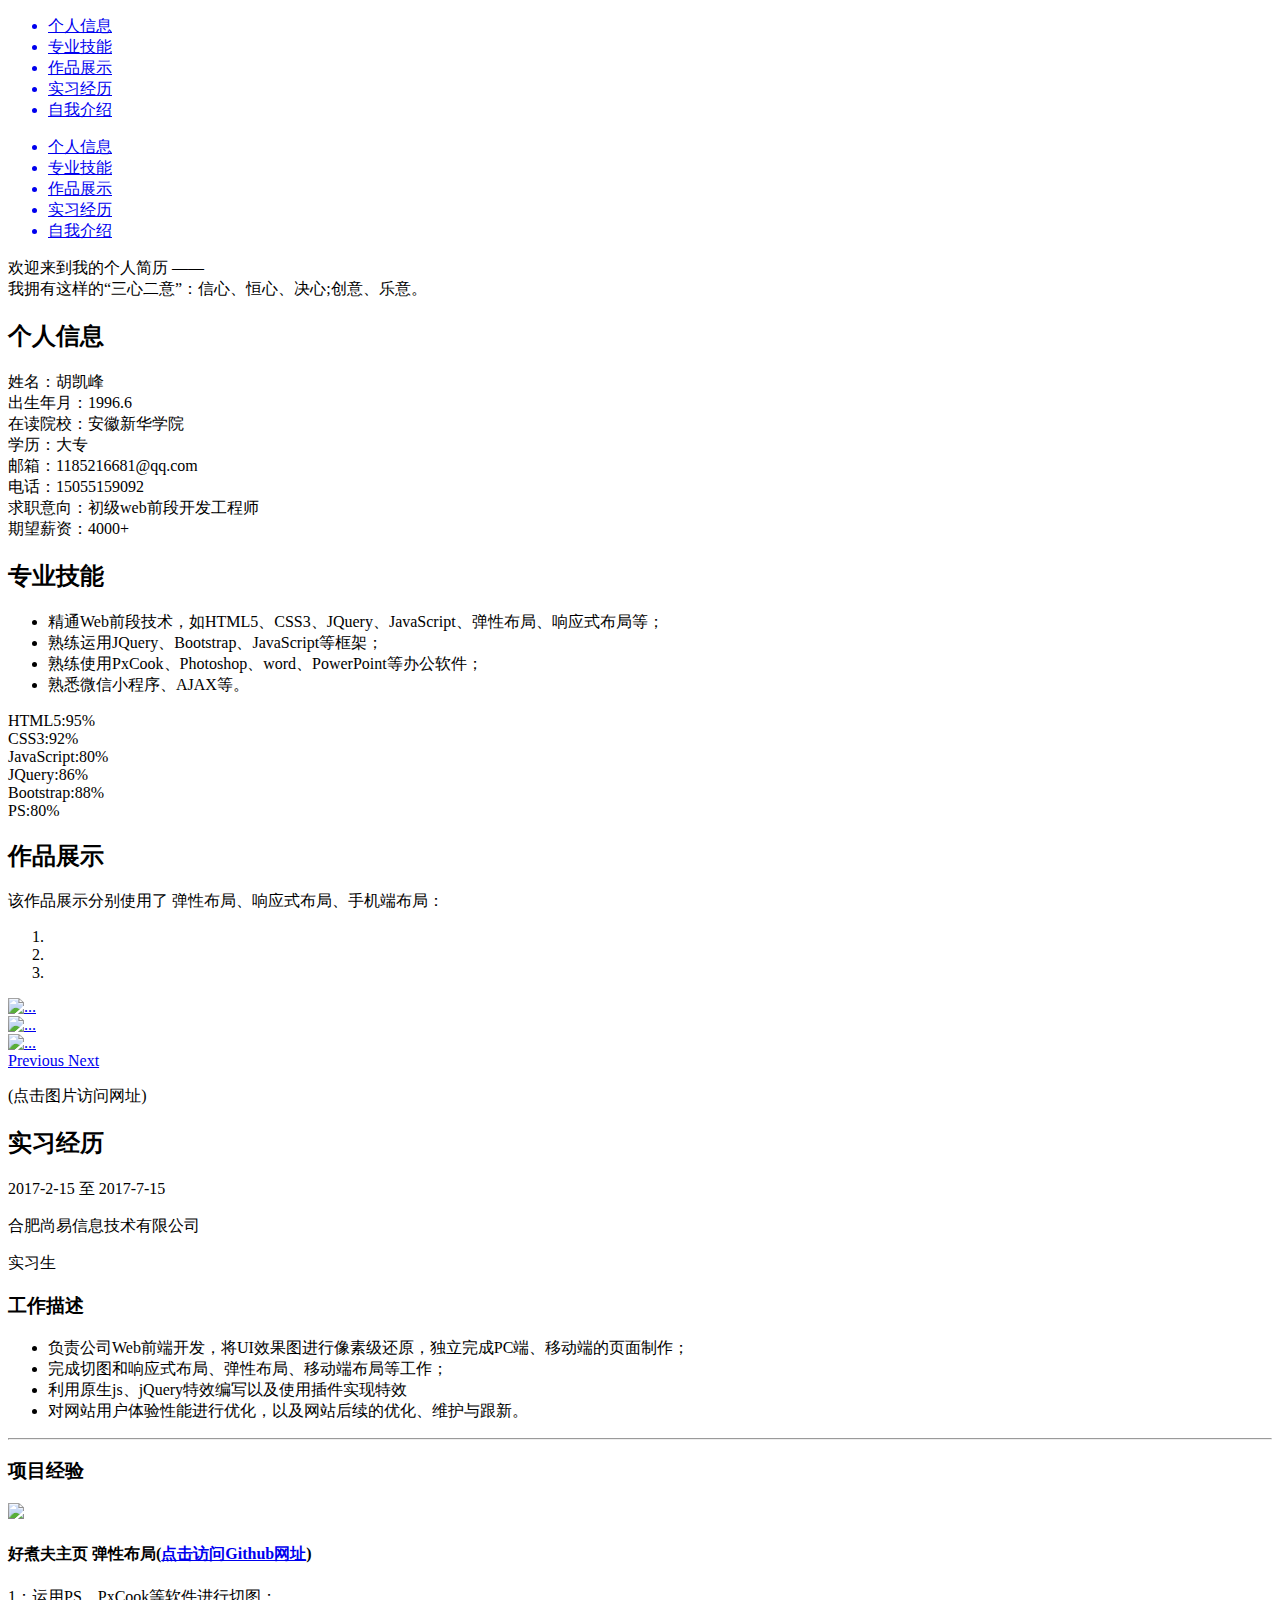
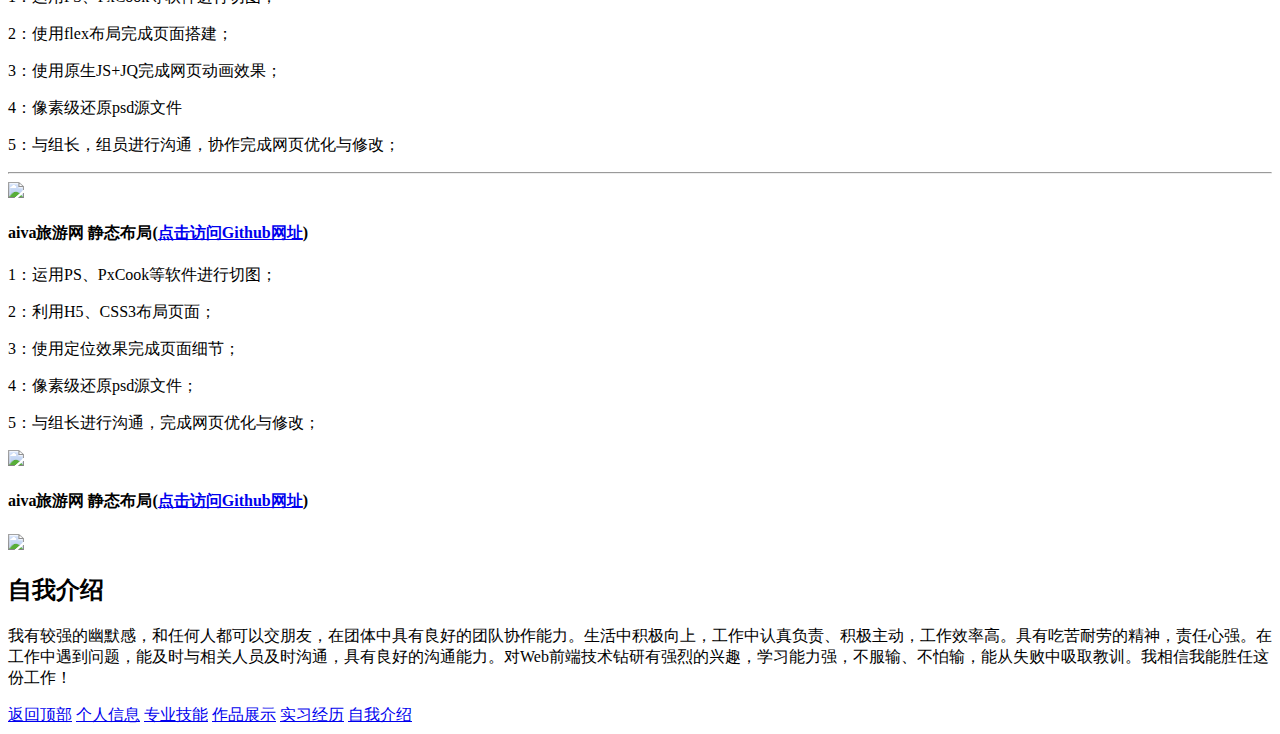
==== PC_Jl/index.html @ 52bbc049 "Add files via upload" ====
<!doctype html>
<html>
<head>
<meta charset="utf-8"><script src="jsjq/jquery-3.2.0.min.js"></script>
<script src="jsjq/index.js"></script>
<meta name="viewport" content="width=device-width, initial-scale=1.0, minimum-scale=1.0, maximum-scale=1.0, user-scalable=no" /> 
<meta name="apple-mobile-web-app-capable" content="yes">
<meta name="apple-mobile-web-app-status-bar-style" content="black">
<meta name="format-detection" content="telephone=no">
<script src="bootstrap/js/bootstrap.min.js"></script>
<link rel="stylesheet" href="bootstrap/css/bootstrap.min.css">
<link rel="stylesheet" type="text/css" href="css/index.css">
<link href='http://cdn.webfont.youziku.com/webfonts/nomal/100565/19681/596eabbef629d80e28067a5c.css' rel='stylesheet' type='text/css' />
<link rel="Shortcut Icon" href="imgs/logo.png" type="image/x-icon">
<title>胡凯峰个人简历_电子档</title>
</head>

<body>
    <!--头部导航-->
    <div class="nav-top" id="top1">
        <div class="container">
            <div class="row top-resume" id="top_text">
                <div class="col-md-12 hidden-xs navs">
                    <ul>
                        <a href="#info"><li>个人信息</li></a>
                        <a href="#skill"><li>专业技能</li></a>
                        <a href="#teach"><li>作品展示</li></a>
                        <a href="#practice"><li>实习经历</li></a>
                        <a href="#itd"><li>自我介绍</li></a>
                    </ul>
                </div>
                <div class="col-md-12 hidden-lg hidden-md hidden-sm navs2">
                    <a class="nav-ul3-a">
                        <span></span>
                        <span></span>
                        <span></span>
                    </a>
                    <ul>
                        <a href="#info"><li>个人信息</li></a>
                        <a href="#skill"><li>专业技能</li></a>
                        <a href="#teach"><li>作品展示</li></a>
                        <a href="#practice"><li>实习经历</li></a>
                        <a href="#itd"><li>自我介绍</li></a>
                    </ul>
                </div>
            </div>
        </div>
    </div>
    <!--头部内容-->
    <div class="masthead" id="top2">
        <div class="container top-con">
            <p class="autotype" id="autotype">欢迎来到我的个人简历 <span>——<br>我拥有这样的“三心二意”：信心、恒心、决心;创意、乐意。</span></p>
        </div>
        <div class="mashead2"></div>
    </div>
    <!--个人信息-->
    <div class="info" id="info">
        <div class="container">
            <h2 class="cssbfd78281f188d5">个人信息</h2>
            <div class="row">
                <div class="col-md-6">姓名：胡凯峰</div>
                <div class="col-md-6">出生年月：1996.6</div>
                <div class="col-md-6">在读院校：安徽新华学院</div>
                <div class="col-md-6">学历：大专</div>                
                <div class="col-md-6">邮箱：1185216681@qq.com</div>
                <div class="col-md-6">电话：15055159092</div>
                <div class="col-md-6">求职意向：初级web前段开发工程师</div>
                <div class="col-md-6">期望薪资：4000+</div>
            </div>
        </div>
    </div>
    <!--专业技能-->
    <div class="skill" id="skill">
        <div class="container">
            <h2 class="cssbfd78281f188d5">专业技能</h2>
            <ul>
                <li>精通Web前段技术，如HTML5、CSS3、JQuery、JavaScript、弹性布局、响应式布局等；</li>
                <li>熟练运用JQuery、Bootstrap、JavaScript等框架；</li>
                <li>熟练使用PxCook、Photoshop、word、PowerPoint等办公软件；</li>
                <li>熟悉微信小程序、AJAX等。</li>
            </ul>
            <div class="row">
                <div class="col-md-6">
                    <div class="progress">
                        <div class="progress-bar progress-bar-striped active" role="progressbar" aria-valuenow="95" aria-valuemin="0" aria-valuemax="100" style="width: 95%;">
                            HTML5:95%
                        </div>
                    </div>
                </div>
                <div class="col-md-6">
                    <div class="progress">
                        <div class="progress-bar progress-bar-striped active" role="progressbar" aria-valuenow="95" aria-valuemin="0" aria-valuemax="100" style="width: 92%;">
                            CSS3:92%
                        </div>
                    </div>
                </div>
                <div class="col-md-6">
                    <div class="progress">
                        <div class="progress-bar progress-bar-striped active" role="progressbar" aria-valuenow="95" aria-valuemin="0" aria-valuemax="100" style="width: 80%;">
                            JavaScript:80%
                        </div>
                    </div>
                </div>
                <div class="col-md-6">
                    <div class="progress">
                        <div class="progress-bar progress-bar-striped active" role="progressbar" aria-valuenow="95" aria-valuemin="0" aria-valuemax="100" style="width: 86%;">
                            JQuery:86%
                        </div>
                    </div>
                </div>
                <div class="col-md-6">
                    <div class="progress">
                        <div class="progress-bar progress-bar-striped active" role="progressbar" aria-valuenow="95" aria-valuemin="0" aria-valuemax="100" style="width: 88%;">
                            Bootstrap:88%
                        </div>
                    </div>
                </div>
                <div class="col-md-6">  
                    <div class="progress">
                        <div class="progress-bar progress-bar-striped active" role="progressbar" aria-valuenow="80" aria-valuemin="0" aria-valuemax="100" style="width: 80%">
                            PS:80%
                        </div>
                    </div> 
                </div>            
            </div>
        </div>
    </div>
    <!--作品展示-->
    <div class="teach" id="teach">
        <div class="container">
            <h2 class="cssbfd78281f188d5">作品展示</h2>
            <p>该作品展示分别使用了 弹性布局、响应式布局、手机端布局：</p>
            <div id="carousel-example-generic" class="carousel slide" data-ride="carousel">
                <!-- Indicators -->
                <ol class="carousel-indicators">
                    <li data-target="#carousel-example-generic" data-slide-to="0" class="active"></li>
                    <li data-target="#carousel-example-generic" data-slide-to="1"></li>
                    <li data-target="#carousel-example-generic" data-slide-to="2"></li>
                </ol>

                <!-- Wrapper for slides -->
                <div class="carousel-inner" role="listbox">
                    <div class="item active">
                        <a href="https://hu1996.github.io/2017.6.page/MobileClient_xiami"><img src="imgs/lb-zp (1).png" alt="..."></a>
                    </div>
                    <div class="item">
                        <a href="https://hu1996.github.io/2017.6.page/PC_qeitu"><img src="imgs/lb-zp (3).png" alt="..."></a>
                    </div>
                    <div class="item">
                        <a href="https://hu1996.github.io/2017.7/PC_HW/"><img src="imgs/lb-zp (4).png" alt="..."></a>
                   </div>
                </div>
                <!-- Controls -->
                <a class="left carousel-control" href="#carousel-example-generic" role="button" data-slide="prev">
                    <span class="glyphicon glyphicon-chevron-left" aria-hidden="true"></span>
                    <span class="sr-only">Previous</span>
                </a>
                <a class="right carousel-control" href="#carousel-example-generic" role="button" data-slide="next">
                    <span class="glyphicon glyphicon-chevron-right" aria-hidden="true"></span>
                    <span class="sr-only">Next</span>
                </a>
            </div>
            <p class="teach-p">(点击图片访问网址)</p>
        </div>
    </div>
    <!--实习经历-->
    <div class="practice" id="practice">
        <div class="container">
            <h2 class="cssbfd78281f188d5">实习经历</h2>
            <div class="row">
                <p class="col-md-4 col-ms-4">2017-2-15 至 2017-7-15</p>
                <p class="col-md-4 col-ms-4">合肥尚易信息技术有限公司</p>
                <p class="col-md-4 col-ms-4">实习生</p>
            </div>
            <h3>工作描述</h3>
            <ul>
                <li>负责公司Web前端开发，将UI效果图进行像素级还原，独立完成PC端、移动端的页面制作；</li>
                <li>完成切图和响应式布局、弹性布局、移动端布局等工作；</li>
                <li>利用原生js、jQuery特效编写以及使用插件实现特效</li>
                <li>对网站用户体验性能进行优化，以及网站后续的优化、维护与跟新。</li>
            </ul>
            <hr>
            <h3>项目经验</h3>
            <div class="row">
               
                <div class="col-sm-6">
                    <img src="imgs/lb-zp (2).png">
                    <h4 class="col-md-12">好煮夫主页 弹性布局<span>(<a href="https://hu1996.github.io/2017.6.page/cate">点击访问Github网址</a>)</span></h4>
                </div>
                <div class="col-sm-6">
                    <p>1：运用PS、PxCook等软件进行切图；</p>
                    <p>2：使用flex布局完成页面搭建；</p>
                    <p>3：使用原生JS+JQ完成网页动画效果；</p>
                    <p>4：像素级还原psd源文件</p>
                    <p>5：与组长，组员进行沟通，协作完成网页优化与修改；</p>
                </div>
            </div>

            <hr class="pt_hr2">
            <div class="row">   
                <div class="col-sm-6 hidden-lg hidden-md hidden-sm">
                    <img src="imgs/lb-zp (5).png">
                    <h4 class="col-md-12 practice_text2">aiva旅游网 静态布局<span>(<a href="https://hu1996.github.io/2017.7/PC_lY">点击访问Github网址</a>)</span></h4>
                </div>
                <div class="col-sm-6">
                    <p>1：运用PS、PxCook等软件进行切图；</p>
                    <p>2：利用H5、CSS3布局页面；</p>
                    <p>3：使用定位效果完成页面细节；</p>
                    <p>4：像素级还原psd源文件；</p>
                    <p>5：与组长进行沟通，完成网页优化与修改；</p>
                </div>
                <div class="col-sm-6 hidden-xs">
                    <img src="imgs/lb-zp (5).png">
                    <h4 class="col-md-12 practice_text2">aiva旅游网 静态布局<span>(<a href="https://hu1996.github.io/2017.7/PC_lY">点击访问Github网址</a>)</span></h4>
                </div>
            </div>
        </div>
    </div>
    <!--自我介绍-->
    <div class="container introduce" id="itd">
        <div class="name-img">
            <img src="imgs/name-img.png">
        </div>
        <div class="name-int">
            <h2 class="cssbfd78281f188d5">自我介绍</h2>
            <p>我有较强的幽默感，和任何人都可以交朋友，在团体中具有良好的团队协作能力。生活中积极向上，工作中认真负责、积极主动，工作效率高。具有吃苦耐劳的精神，责任心强。在工作中遇到问题，能及时与相关人员及时沟通，具有良好的沟通能力。对Web前端技术钻研有强烈的兴趣，学习能力强，不服输、不怕输，能从失败中吸取教训。我相信我能胜任这份工作！</p>
        </div>
    </div>
    <!--底部申明-->
     <div class="foot">
         <div class="container">
             <div class="row">
                 <a href="#top2" class="col-md-2 col-xs-4">返回顶部</a>
                 <a href="#info" class="col-md-2 col-xs-4">个人信息</a>
                 <a href="#skill" class="col-md-2 col-xs-4">专业技能</a>
                 <a href="#teach" class="col-md-2 col-xs-4">作品展示</a>
                 <a href="#practice" class="col-md-2 col-xs-4">实习经历</a>
                 <a href="#itd" class="col-md-2 col-xs-4">自我介绍</a>
             </div>
         </div>
     </div>
    <!--打字机-->
    <script>
        $.fn.autotype = function(){
            var $text = $(this);
            console.log('this',this);
            var str = $text.html();//返回被选 元素的内容
            var index = 0;
            var x = $text.html('');
            //$text.html()和$(this).html('')有区别
            var timer = setInterval(function(){
                //substr(index, 1) 方法在字符串中抽取从index下标开始的一个的字符
                var current = str.substr(index, 1);
                if(current == '<'){
                    //indexOf() 方法返回">"在字符串中首次出现的位置。
                        index = str.indexOf('>', index) + 1;
                    }else{
                            index ++ ;
                        }
                    //console.log(["0到index下标下的字符",str.substring(0, index)],["符号",index & 1 ? '_': '']);
                    //substring() 方法用于提取字符串中介于两个指定下标之间的字符
                    $text.html(str.substring(0, index) + (index & 1 ? '': ''));
                    if(index >= str.length){
                        clearInterval(timer);
                    }
                },60);
            };
        $("#autotype").autotype();
    </script>
    <!--页面滚动-->
    <script>        
        window.onscroll = function(){ 
            var t = document.documentElement.scrollTop || document.body.scrollTop; 
            var top_nav = document.getElementById( "top1" ); 
            var topText = document.getElementById( "top_text" ); 
            
            if( t >= 65 ) {
                top_nav.style.background = "rgba(60,68,169,0.6)";
                top_nav.style.transition = "alt 0.5s else"
            } else {                 
                top_nav.style.background = "#3c44a9";                
                } 
        } 
    </script>
</body>

</html>
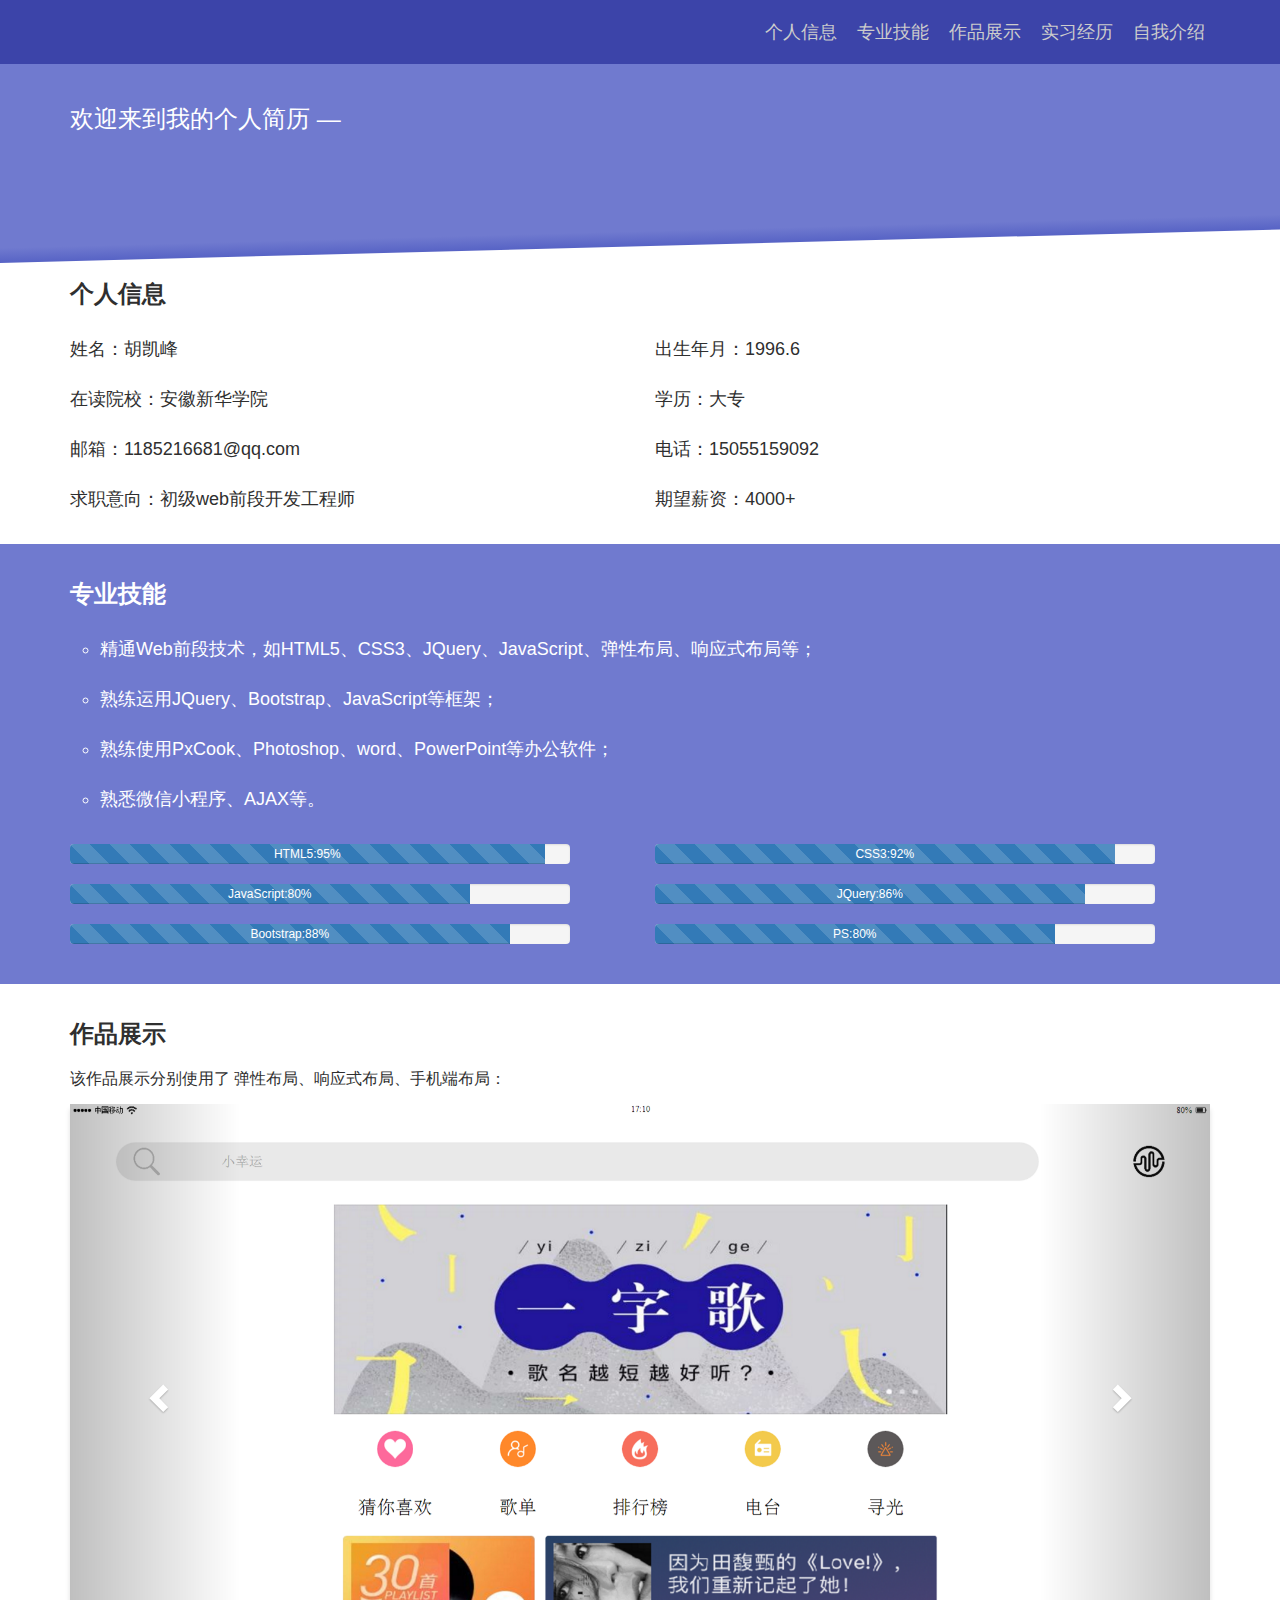
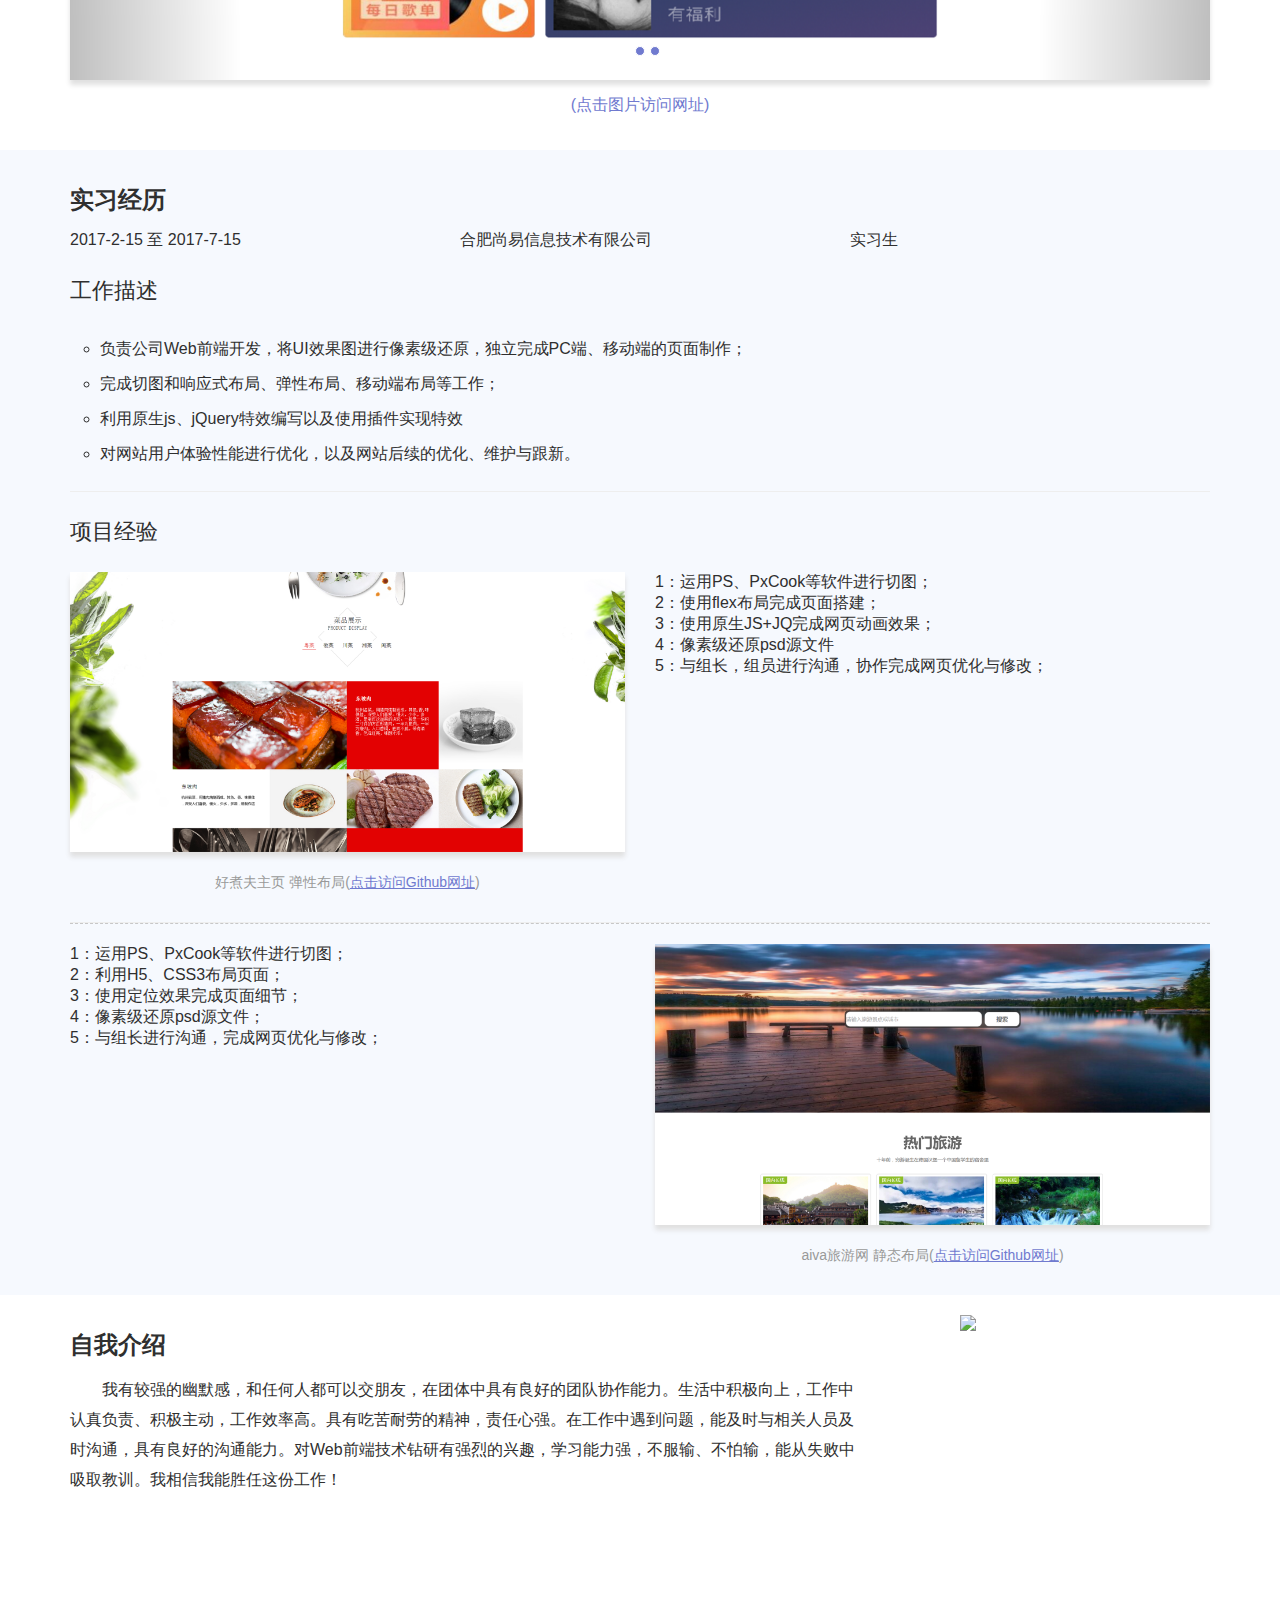
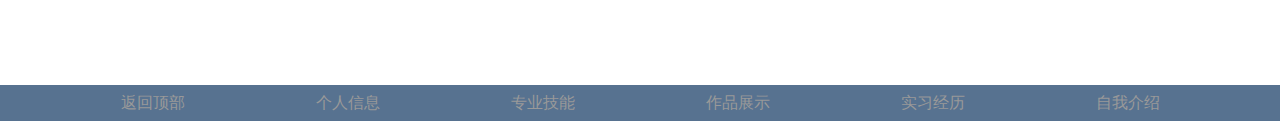
==== commit 61631ce6: "Add files via upload" ====
--- a/PC_Jl/index.html
+++ b/PC_Jl/index.html
@@ -47,7 +47,8 @@
         </div>
     </div>
     <!--头部内容-->
-    <div class="masthead" id="top2">
+    <div class="top-div" id="top2"></div>
+    <div class="masthead">
         <div class="container top-con">
             <p class="autotype" id="autotype">欢迎来到我的个人简历 <span>——<br>我拥有这样的“三心二意”：信心、恒心、决心;创意、乐意。</span></p>
         </div>
@@ -279,8 +280,9 @@
                 top_nav.style.transition = "alt 0.5s else"
             } else {                 
                 top_nav.style.background = "#3c44a9";                
-                } 
+            }             
         } 
+         document.body.scrollTop=0
     </script>
 </body>
 
--- a/PC_Jl/css/index.css
+++ b/PC_Jl/css/index.css
@@ -0,0 +1,455 @@
+@charset "utf-8";
+/* CSS Document */
+
+/*初始化*/
+body,ol,ul,h1,h2,h3,h4,h5,h6,p,th,td,dl,dd,form,fieldset,legend,input,textarea,select{margin:0;padding:0} 
+body{font:12px"微软雅黑","Arial Narrow",HELVETICA;background:#fff;-webkit-text-size-adjust:100%;min-width: 305px;color:#2f2f2f;} 
+a{color:#2d374b;text-decoration:none} 
+a:hover{color:#cd0200;text-decoration:underline} 
+em{font-style:normal} 
+li{list-style:none} 
+img{border:0;vertical-align:middle} 
+table{border-collapse:collapse;border-spacing:0} 
+p{word-wrap:break-word} 
+
+h2{
+    font-size: 24px;
+    line-height: 60px;
+    font-weight: 800;
+}
+p{
+    font-size: 16px;
+}
+/*头部导航*/
+.nav-top{
+    width: 100%;
+    min-width: 305px;
+    height: auto;
+    background: #3c44a9;
+    position: fixed;
+    top: 0;
+    z-index: 9999;
+}
+.top-resume{
+    color: #fff;
+    font-size: 18px;
+}
+.resumes,.navs{
+    padding: 20px 10px;
+}
+.navs ul{
+    width: auto;
+    height: 100%;
+    padding:0;
+    margin: 0; 
+    float: right;
+}
+.navs ul li{
+    margin: 0;
+    padding: 0;
+    float: left;
+    color: #ccc;
+    padding: 0 10px; 
+    cursor: pointer;
+}
+.navs ul a li:hover{
+    color: #fff;
+}
+.navs2{
+    width: 65px;
+    height: 25px;
+    margin-bottom: 10px;
+    display: block;
+    position: relative;
+}
+.navs2 .nav-ul3-a{
+    width: 100%;
+    height: 100%;
+    display: block
+}
+.navs2 .nav-ul3-a span{
+    width: 100%;
+    height: 5px;
+    margin-bottom: 5px;
+    background: #ccc;
+    display: block
+}
+.navs2 ul{
+    width: auto;
+    height: auto;
+    padding: 5px;
+    margin: 0;
+    position: absolute;
+    top: 30px;
+    left: 0px;
+    z-index: 999;
+    display: none;
+}
+.navs2 ul li{
+    width: 150px;
+    height: auto;
+    border-bottom: 1px solid #5763c5;
+    font-size: 16px;
+    color: #fff;
+    background: #397ee8;
+    text-align: center;
+    padding: 10px 0; 
+    border-top-left-radius: 10px;
+    border-bottom-right-radius: 10px;
+    margin-bottom: 2px;
+}
+/*头部内容*/
+.masthead{
+    width: 100%;
+    height: 150px;
+    background: #707acf;
+    position: relative;
+    z-index: 33;
+    margin-top: 64px;
+}
+.mashead2{
+    width: 100%;
+    height: 50px;
+    transform-origin: left top; 
+    background: linear-gradient(to bottom ,#707acf 70%,#5763c5);
+    position: absolute;
+    transform: skewY(-1.5deg);
+    bottom: -49px;
+    z-index: 1;
+}
+.masthead p{
+    color: #fff;
+    font-size: 24px;
+    line-height: 50px;
+    margin-top: 30px;
+}
+.top-con{
+    position: relative;
+}
+
+/*个人信息*/
+.info{
+    width: 100%;
+    height: auto;
+    padding-top: 50px;
+    padding-bottom: 20px;
+}
+.info .row div{
+    font-size: 18px;
+    line-height: 50px;
+}
+/*专业技能*/
+.skill{
+    width: 100%;
+    height: auto;
+    background: #707acf;
+    padding-top: 20px;
+    padding-bottom: 20px;
+    color: #fff;
+}
+.skill ul{
+    margin-bottom: 20px;
+    margin-left: 30px;
+}
+.skill ul li{
+    list-style: circle;
+    font-size: 18px;
+    line-height: 50px;
+}
+.progress{
+    max-width: 500px;
+    width: 90%;
+}
+/*作品展示*/
+.teach{
+    width: 100%;
+    height: auto;
+    padding-top: 20px;
+    padding-bottom: 20px;
+}
+.slide{
+    box-shadow: 0 5px 5px #e0e0e0;
+}
+.teach p{
+    font-size: 16px;
+    line-height: 30px;
+    margin-bottom: 10px;
+}
+.teach-p{
+    text-align: center;
+    color: #707acf;
+    margin-top: 10px;
+}
+.carousel-inner img{
+    cursor: pointer;
+}
+.carousel-indicators li{
+    background: #707acf;
+}
+.item img{
+    width: 100%;
+    height: 390px;
+}
+/*实习经历*/
+.practice{
+    width: 100%;
+    height: auto;
+    background: #f6f9fe;
+    padding-top: 20px;
+    padding-bottom: 20px;
+}
+.pt_hr2{
+    border-bottom: 1px dashed #c7c7c7;
+}
+.practice h3{
+    font-size: 22px;
+    line-height: 40px;
+    margin-top: 20px;
+    margin-bottom: 20px;
+}
+.practice h4{
+    font-size: 14px;
+    line-height: 40px;
+    color: #999;
+    margin-top: 10px; 
+    text-align: center;
+}
+.practice h4 span a{
+    color: #707acf;
+    text-decoration: underline;
+}
+.practice_text2{
+    text-align: right;
+}
+.practice ul li{
+    font-size: 16px;
+    list-style: circle;
+    margin-left: 30px;
+    line-height: 35px;
+}
+.practice img{
+    width: 100%;
+    height: auto;
+    box-shadow: 0 5px 5px #e0e0e0;
+}
+/*自我介绍*/
+.introduce{
+    height: auto;
+    padding-top: 20px;
+    padding-bottom: 20px;
+}
+.name-img{
+    width: 250px;
+    height: 350px;
+    float: right;
+}
+.name-img img{
+    width: 100%;
+    height: auto;
+}
+.name-int{
+    float: left;
+    width: 70%;
+    height: 60%;
+}
+.name-int p{
+    line-height: 30px;
+    font-size: 16px;
+    text-indent:2em;
+}
+/*底部申明*/
+.foot{
+    width: 100%;
+    height: auto;
+    background: #577290;
+    padding: 5px;
+}
+.foot a{
+    font-size: 16px;
+    color: #999;
+    text-align: center;
+    line-height: 26px;
+    text-decoration: none;
+    transition: all 0.2s ease;
+}
+.foot a:hover{
+    color: #ccc;
+}
+@media (max-width:992px) {
+    .nav-top{
+        padding-top: 10px;
+    }
+    .navs{
+        padding: 0;
+    }
+    .navs ul{
+        padding-bottom: 10px;
+        float: left;
+    }
+    .name-img{
+        width: 20%;
+        height: auto;
+        float: left;
+    }
+    .name-int{
+        width: 75%;
+        height: auto;
+        float: right;
+    }
+    .name-int h2{
+        font-size: 22px;
+    }
+    .name-int p{
+        font-size: 14px;
+    }
+    .info h2{
+        font-size: 22px;
+    }
+    .info .row div{
+        font-size: 16px;
+    }
+    .skill h2{
+        font-size: 22px;
+    }
+    .skill ul li{
+        font-size: 14px;
+    }
+    .teach h2{
+        font-size: 22px;
+    }
+    .teach p{
+        font-size: 14px;
+    }
+    .practice h2{
+        font-size: 22px;
+    }
+    .practice ul li{
+        font-size: 14px;
+    }
+    .practice h3{
+        font-size: 22px;
+        margin-top: 20px; 
+    }
+    .practice h4{
+        font-size: 14px;
+    }
+    .practice p{
+        font-size: 14px;
+        line-height: 30px;
+    }
+}
+@media (max-width:768px) {
+    .practice img{
+        width: 80%;
+        height: auto;
+        margin-left: 10%;
+    }
+
+}
+@media (max-width:708px) {
+    .masthead{
+        margin-top: 45px;
+    }
+    .masthead p{
+        font-size: 24px;
+        line-height: 30px;
+    }
+    .masthead p span{
+        font-size: 16px;
+    }
+    .name-int{
+        width: 75%;
+        height: auto;
+        float: right;
+        margin: 0;
+        padding: 0;
+    }
+    .name-int h2{
+        font-size: 20px;
+    }
+    .name-int p{
+        font-size: 16px;
+        line-height: 14px;
+    }
+    .info h2{
+        font-size: 20px;
+    }
+    .info .row div{
+        font-size: 14px;
+        line-height: 30px;
+    }
+    .skill h2{
+        font-size: 20px;
+    }
+    .skill ul li{
+        font-size: 14px;
+        line-height: 30px;
+    }
+    .teach h2{
+        font-size: 20px;
+    }
+    .teach p{
+        font-size: 14px;
+        line-height: 30px;
+    } 
+    .practice h2{
+        font-size: 20px;
+    }
+    .practice ul li{
+        font-size: 14px;
+    }
+    .practice h3{
+        font-size: 18px;
+        margin-top: 20px; 
+    }
+    .practice h4{
+        font-size: 14px;
+        text-align: center;
+    }
+    .practice p{
+        font-size: 14px;
+        line-height: 30px;
+    }
+    .practice img{
+        width: 90%;
+        height: auto;
+        margin-left: 5%;
+    }
+    .foot{
+        border-top-left-radius: 30px;
+    }
+    .name-int h2{
+        font-size: 20px;
+    }
+    .name-int p{
+        font-size: 14px;
+        line-height: 30px;
+    }
+}
+@media (max-width:490px){
+    .masthead{
+        height: 70px;
+    }
+    .masthead p span{
+        display: none;
+    }
+    .resumes{
+        width: 100%;
+        text-align: center;
+    }
+    .practice h4{
+        font-size: 12px;
+    }
+    
+}
+@media (max-width:390px){
+    .top-Email span{
+        margin-right: 140px;
+    }
+    .name-img{
+        display: none;
+    }
+     .name-int{
+        width: 100%;
+    }
+}
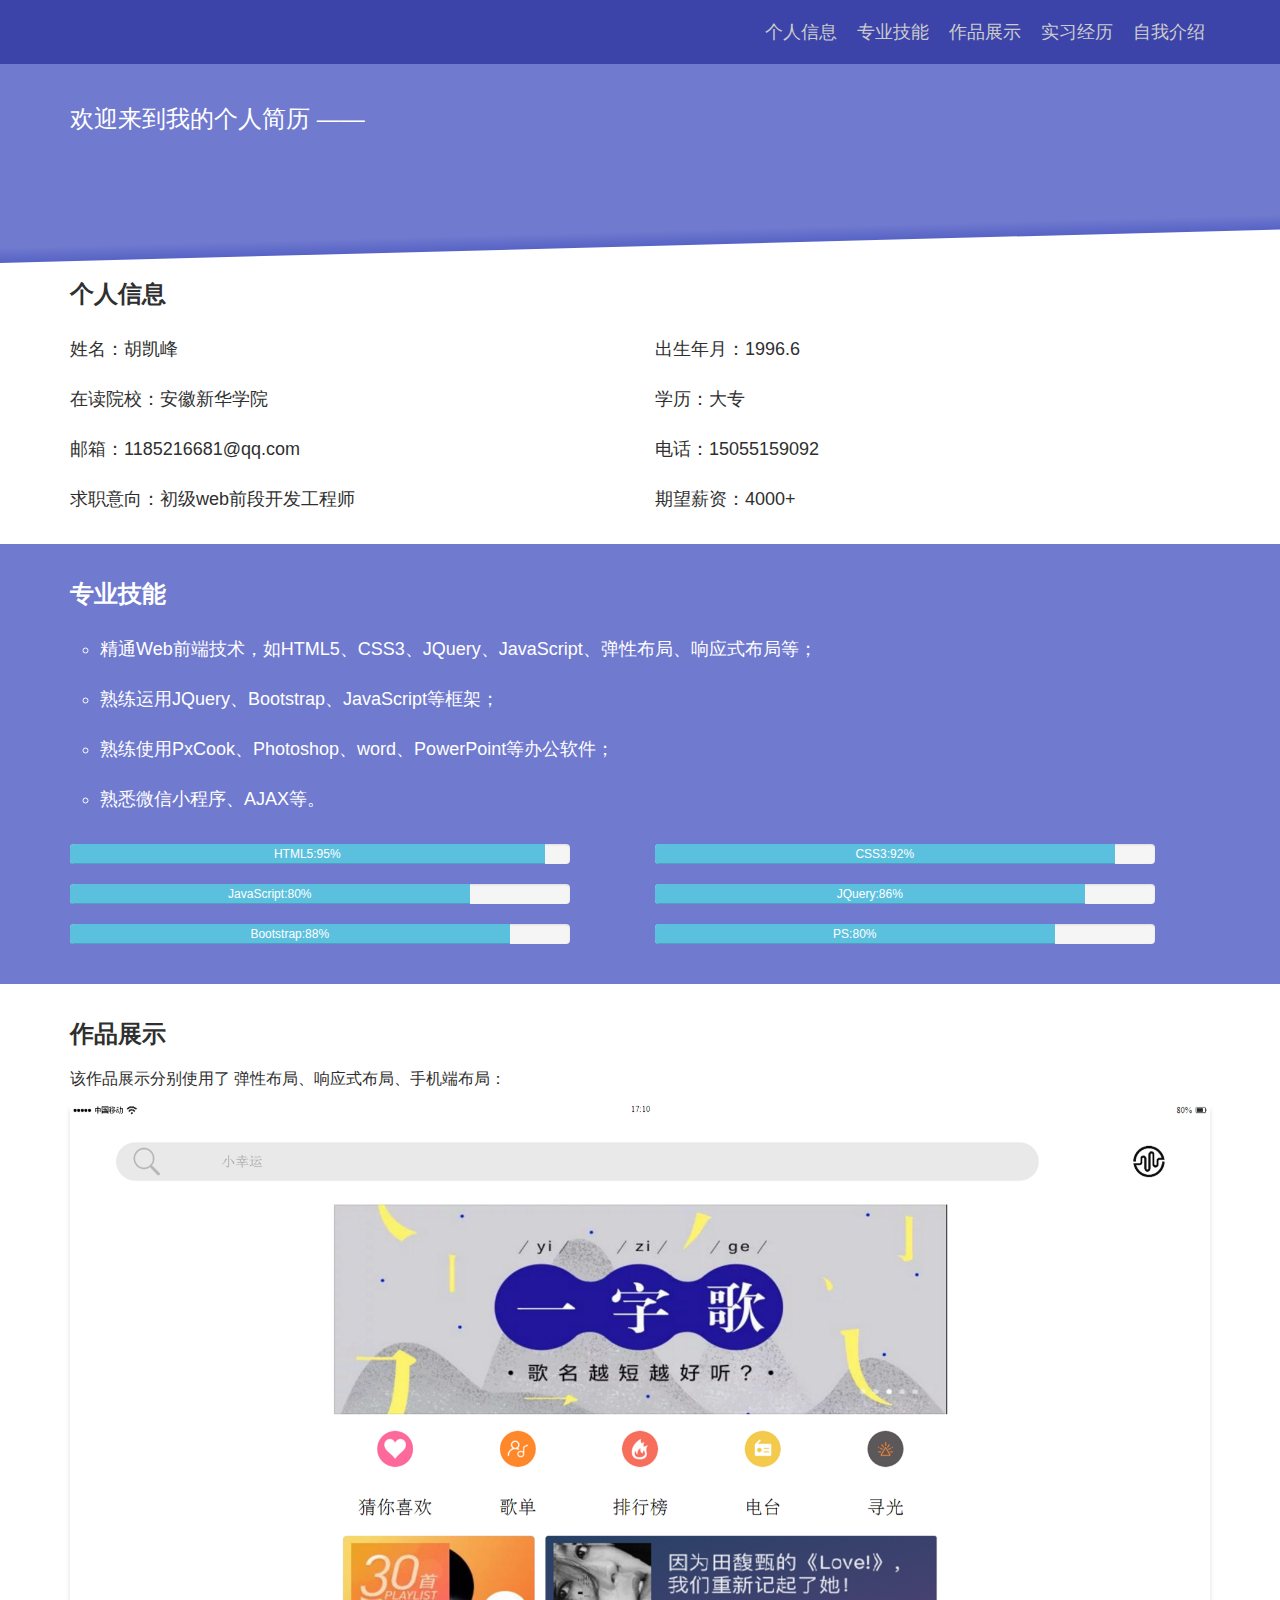
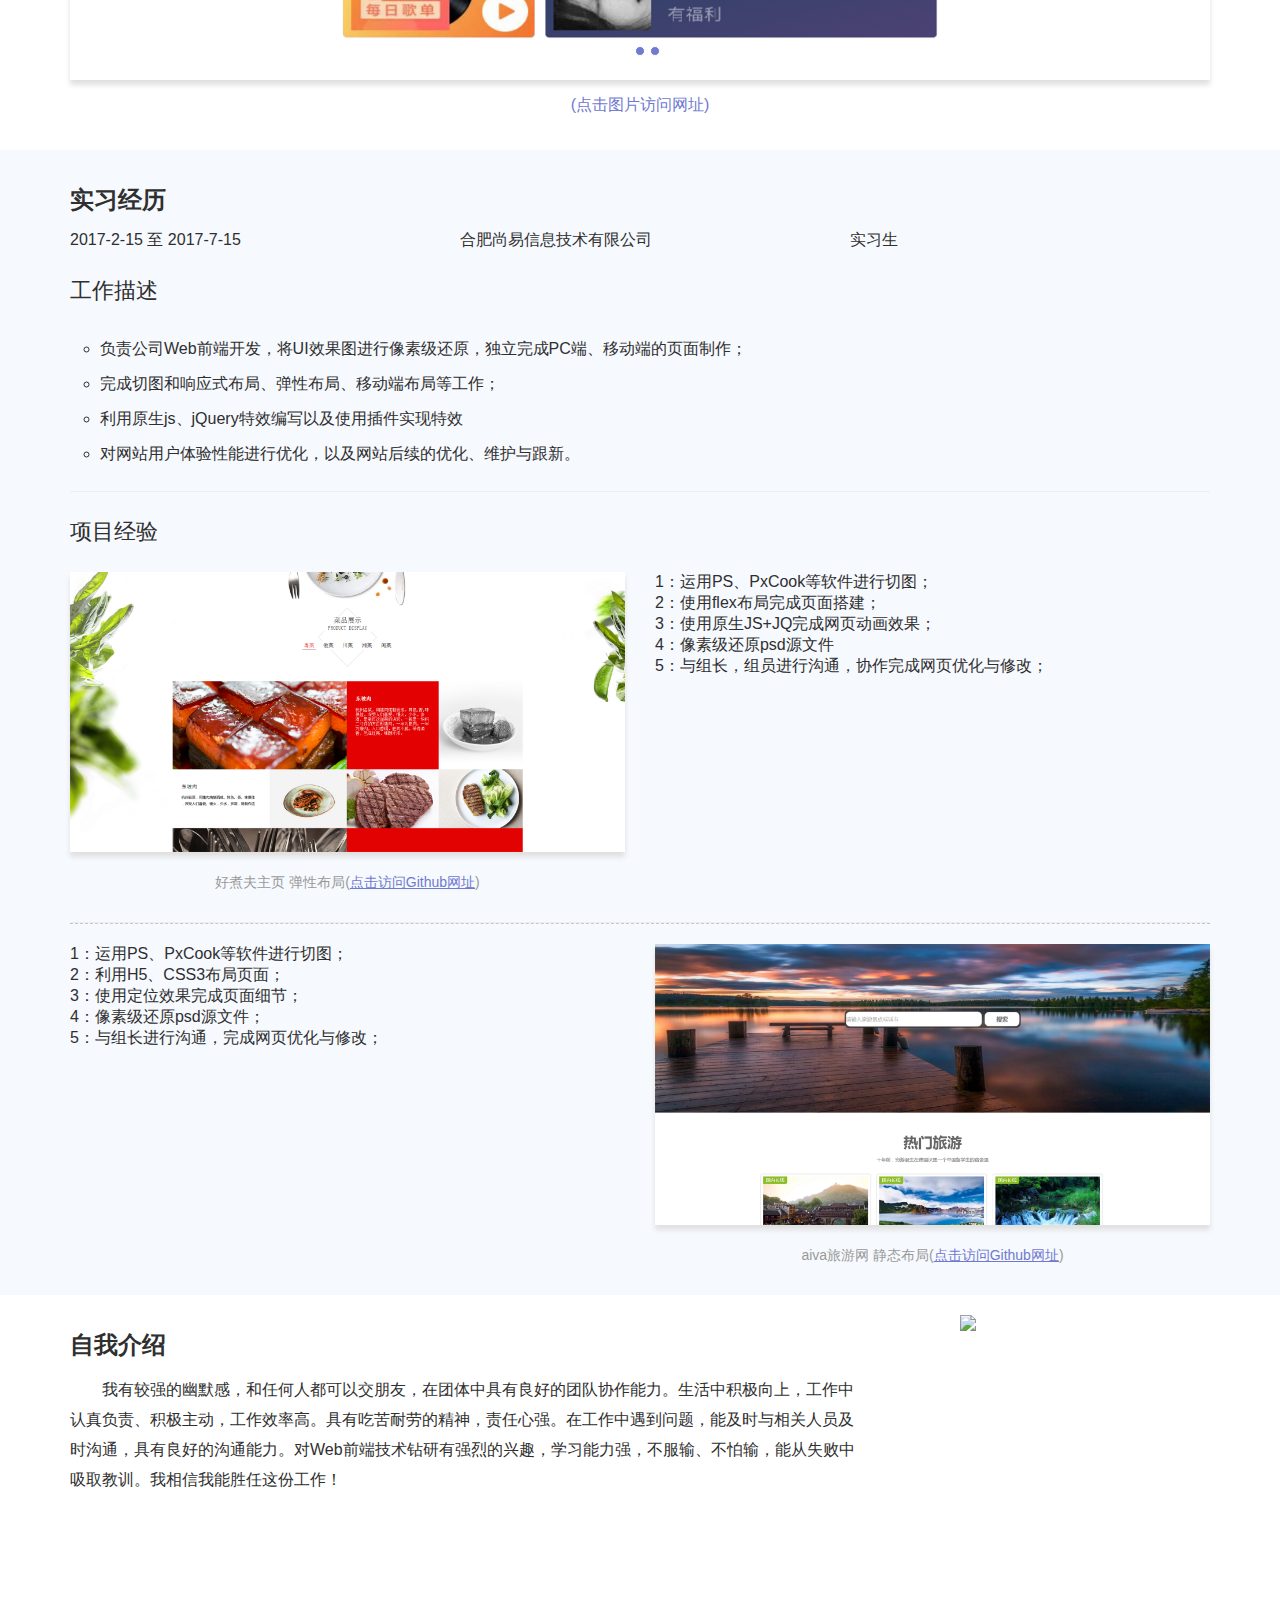
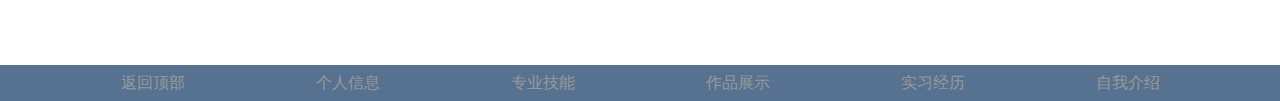
==== commit d266e74d: "Add files via upload" ====
--- a/PC_Jl/index.html
+++ b/PC_Jl/index.html
@@ -75,7 +75,7 @@
         <div class="container">
             <h2 class="cssbfd78281f188d5">专业技能</h2>
             <ul>
-                <li>精通Web前段技术，如HTML5、CSS3、JQuery、JavaScript、弹性布局、响应式布局等；</li>
+                <li>精通Web前端技术，如HTML5、CSS3、JQuery、JavaScript、弹性布局、响应式布局等；</li>
                 <li>熟练运用JQuery、Bootstrap、JavaScript等框架；</li>
                 <li>熟练使用PxCook、Photoshop、word、PowerPoint等办公软件；</li>
                 <li>熟悉微信小程序、AJAX等。</li>
@@ -83,42 +83,42 @@
             <div class="row">
                 <div class="col-md-6">
                     <div class="progress">
-                        <div class="progress-bar progress-bar-striped active" role="progressbar" aria-valuenow="95" aria-valuemin="0" aria-valuemax="100" style="width: 95%;">
+                        <div class="progress-bar progress-bar-info" role="progressbar" aria-valuenow="95" aria-valuemin="0" aria-valuemax="100" style="width: 95%;">
                             HTML5:95%
                         </div>
                     </div>
                 </div>
                 <div class="col-md-6">
                     <div class="progress">
-                        <div class="progress-bar progress-bar-striped active" role="progressbar" aria-valuenow="95" aria-valuemin="0" aria-valuemax="100" style="width: 92%;">
+                        <div class="progress-bar progress-bar-info" role="progressbar" aria-valuenow="95" aria-valuemin="0" aria-valuemax="100" style="width: 92%;">
                             CSS3:92%
                         </div>
                     </div>
                 </div>
                 <div class="col-md-6">
                     <div class="progress">
-                        <div class="progress-bar progress-bar-striped active" role="progressbar" aria-valuenow="95" aria-valuemin="0" aria-valuemax="100" style="width: 80%;">
+                        <div class="progress-bar progress-bar-info" role="progressbar" aria-valuenow="95" aria-valuemin="0" aria-valuemax="100" style="width: 80%;">
                             JavaScript:80%
                         </div>
                     </div>
                 </div>
                 <div class="col-md-6">
                     <div class="progress">
-                        <div class="progress-bar progress-bar-striped active" role="progressbar" aria-valuenow="95" aria-valuemin="0" aria-valuemax="100" style="width: 86%;">
+                        <div class="progress-bar progress-bar-info" role="progressbar" aria-valuenow="95" aria-valuemin="0" aria-valuemax="100" style="width: 86%;">
                             JQuery:86%
                         </div>
                     </div>
                 </div>
                 <div class="col-md-6">
                     <div class="progress">
-                        <div class="progress-bar progress-bar-striped active" role="progressbar" aria-valuenow="95" aria-valuemin="0" aria-valuemax="100" style="width: 88%;">
+                        <div class="progress-bar progress-bar-info" role="progressbar" aria-valuenow="95" aria-valuemin="0" aria-valuemax="100" style="width: 88%;">
                             Bootstrap:88%
                         </div>
                     </div>
                 </div>
                 <div class="col-md-6">  
                     <div class="progress">
-                        <div class="progress-bar progress-bar-striped active" role="progressbar" aria-valuenow="80" aria-valuemin="0" aria-valuemax="100" style="width: 80%">
+                        <div class="progress-bar progress-bar-info" role="progressbar" aria-valuenow="80" aria-valuemin="0" aria-valuemax="100" style="width: 80%">
                             PS:80%
                         </div>
                     </div> 
@@ -151,15 +151,6 @@
                         <a href="https://hu1996.github.io/2017.7/PC_HW/"><img src="imgs/lb-zp (4).png" alt="..."></a>
                    </div>
                 </div>
-                <!-- Controls -->
-                <a class="left carousel-control" href="#carousel-example-generic" role="button" data-slide="prev">
-                    <span class="glyphicon glyphicon-chevron-left" aria-hidden="true"></span>
-                    <span class="sr-only">Previous</span>
-                </a>
-                <a class="right carousel-control" href="#carousel-example-generic" role="button" data-slide="next">
-                    <span class="glyphicon glyphicon-chevron-right" aria-hidden="true"></span>
-                    <span class="sr-only">Next</span>
-                </a>
             </div>
             <p class="teach-p">(点击图片访问网址)</p>
         </div>
--- a/PC_Jl/css/index.css
+++ b/PC_Jl/css/index.css
@@ -30,6 +30,11 @@
     top: 0;
     z-index: 9999;
 }
+.top-div{
+    width: 100%;
+    height: 64px;
+    background: #707acf;
+}
 .top-resume{
     color: #fff;
     font-size: 18px;
@@ -105,7 +110,6 @@
     background: #707acf;
     position: relative;
     z-index: 33;
-    margin-top: 64px;
 }
 .mashead2{
     width: 100%;
@@ -236,7 +240,6 @@
 .introduce{
     height: auto;
     padding-top: 20px;
-    padding-bottom: 20px;
 }
 .name-img{
     width: 250px;
@@ -276,6 +279,9 @@
     color: #ccc;
 }
 @media (max-width:992px) {
+    .top-div{
+        height: 44px;
+    }
     .nav-top{
         padding-top: 10px;
     }
@@ -348,7 +354,7 @@
 }
 @media (max-width:708px) {
     .masthead{
-        margin-top: 45px;
+        height: 100px;
     }
     .masthead p{
         font-size: 24px;
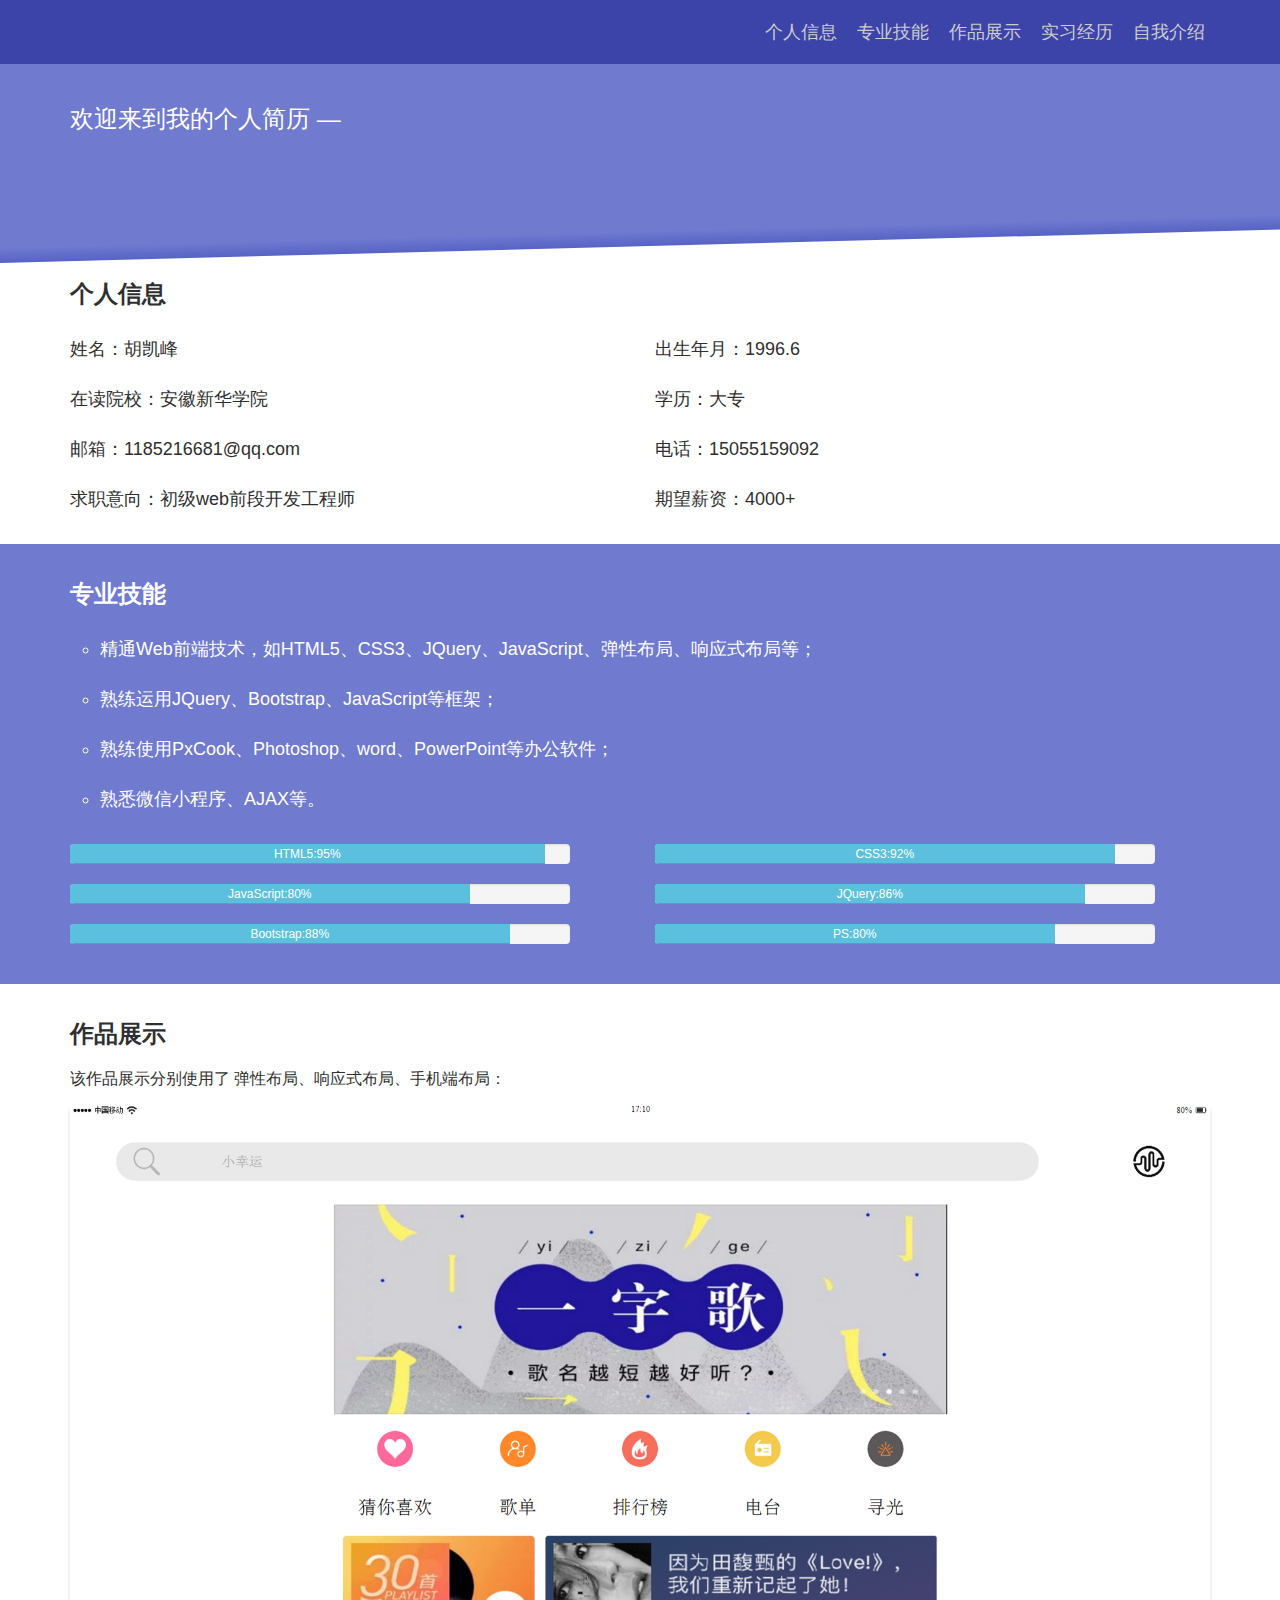
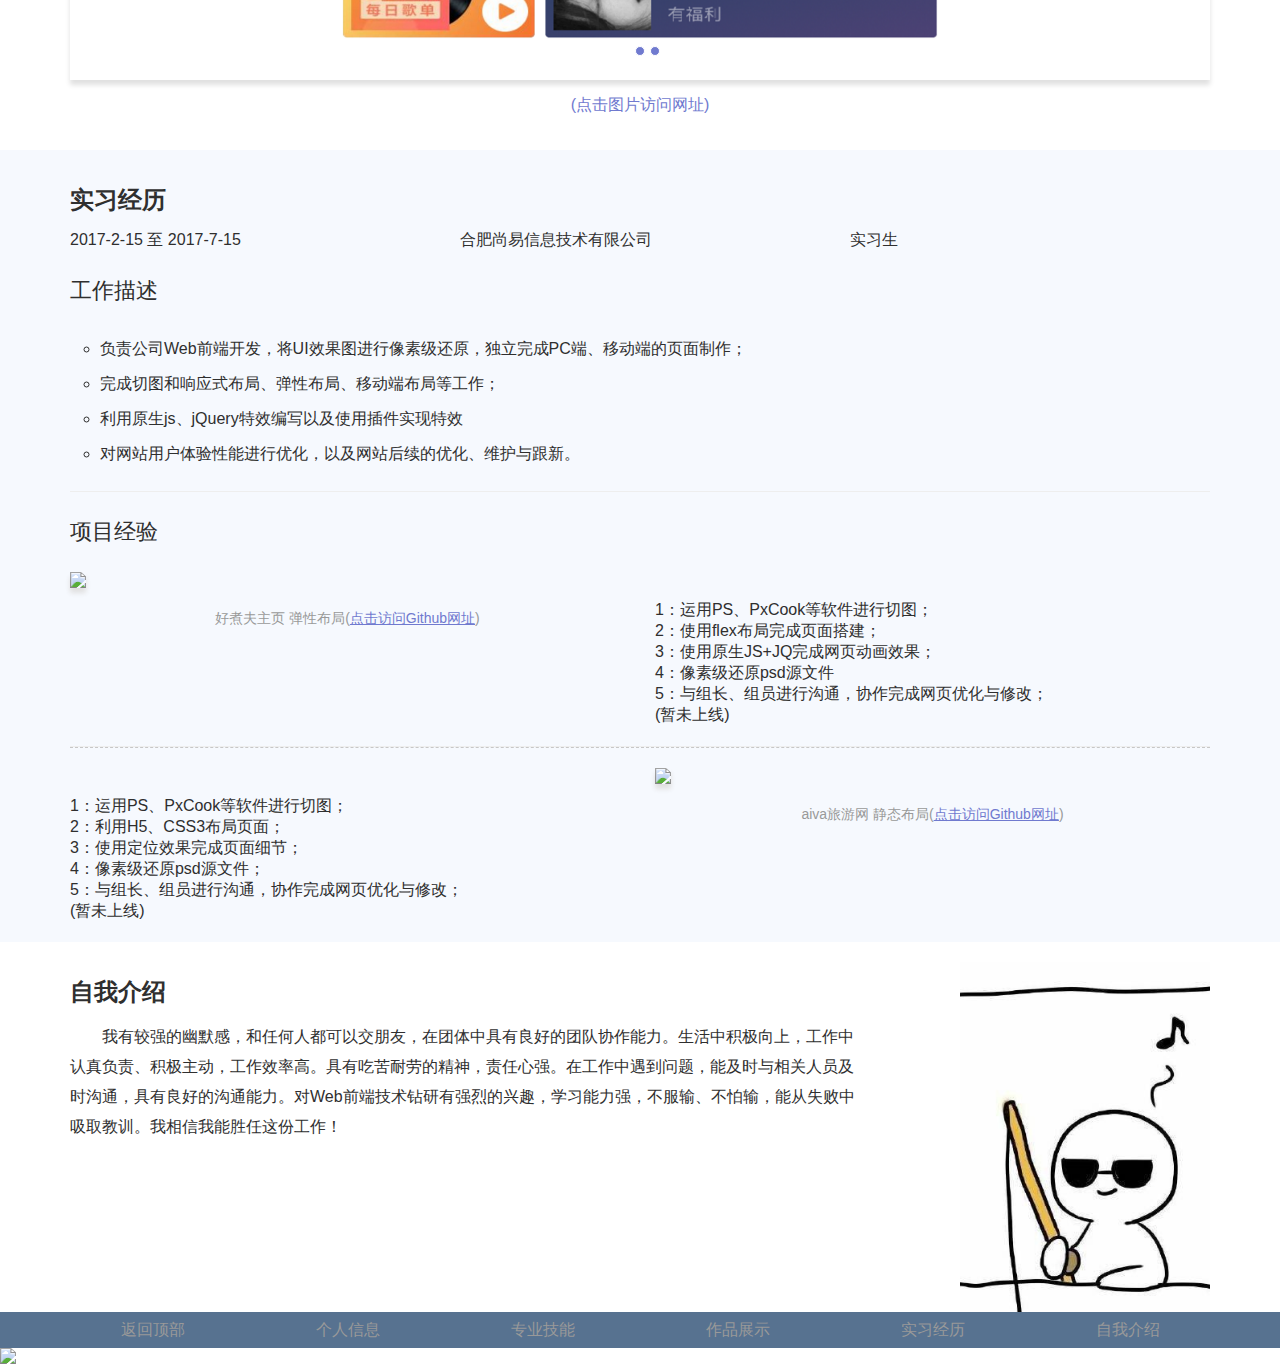
==== commit c327d49f: "Add files via upload" ====
--- a/PC_Jl/index.html
+++ b/PC_Jl/index.html
@@ -176,33 +176,39 @@
             <div class="row">
                
                 <div class="col-sm-6">
-                    <img src="imgs/lb-zp (2).png">
+                    <img src="imgs/zp_bj1.png">
                     <h4 class="col-md-12">好煮夫主页 弹性布局<span>(<a href="https://hu1996.github.io/2017.6.page/cate">点击访问Github网址</a>)</span></h4>
                 </div>
                 <div class="col-sm-6">
+                    <br>
+                    <br>
                     <p>1：运用PS、PxCook等软件进行切图；</p>
                     <p>2：使用flex布局完成页面搭建；</p>
                     <p>3：使用原生JS+JQ完成网页动画效果；</p>
                     <p>4：像素级还原psd源文件</p>
-                    <p>5：与组长，组员进行沟通，协作完成网页优化与修改；</p>
+                    <p>5：与组长、组员进行沟通，协作完成网页优化与修改；</p>
+                    <p>(暂未上线)</p>
                 </div>
             </div>
 
             <hr class="pt_hr2">
             <div class="row">   
                 <div class="col-sm-6 hidden-lg hidden-md hidden-sm">
-                    <img src="imgs/lb-zp (5).png">
+                    <img src="imgs/zp-bg.png">
                     <h4 class="col-md-12 practice_text2">aiva旅游网 静态布局<span>(<a href="https://hu1996.github.io/2017.7/PC_lY">点击访问Github网址</a>)</span></h4>
                 </div>
                 <div class="col-sm-6">
+                    <br>
+                    <br>
                     <p>1：运用PS、PxCook等软件进行切图；</p>
                     <p>2：利用H5、CSS3布局页面；</p>
                     <p>3：使用定位效果完成页面细节；</p>
                     <p>4：像素级还原psd源文件；</p>
-                    <p>5：与组长进行沟通，完成网页优化与修改；</p>
+                    <p>5：与组长、组员进行沟通，协作完成网页优化与修改；</p>
+                    <p>(暂未上线)</p>
                 </div>
                 <div class="col-sm-6 hidden-xs">
-                    <img src="imgs/lb-zp (5).png">
+                    <img src="imgs/zp-bg.png">
                     <h4 class="col-md-12 practice_text2">aiva旅游网 静态布局<span>(<a href="https://hu1996.github.io/2017.7/PC_lY">点击访问Github网址</a>)</span></h4>
                 </div>
             </div>
@@ -231,6 +237,10 @@
              </div>
          </div>
      </div>
+     <!--返回顶部-->
+     <a href="#top2"><div class="return" id="return">
+         <img src="imgs/top1.png">
+     </div></a>
     <!--打字机-->
     <script>
         $.fn.autotype = function(){
@@ -260,20 +270,25 @@
         $("#autotype").autotype();
     </script>
     <!--页面滚动-->
-    <script>        
+    <script type="text/javascript">        
         window.onscroll = function(){ 
             var t = document.documentElement.scrollTop || document.body.scrollTop; 
             var top_nav = document.getElementById( "top1" ); 
-            var topText = document.getElementById( "top_text" ); 
-            
+            var top_img = document.getElementById( "return" ); 
+
             if( t >= 65 ) {
                 top_nav.style.background = "rgba(60,68,169,0.6)";
-                top_nav.style.transition = "alt 0.5s else"
+                top_nav.style.borderBottomLeftRadius = "30px";
+                top_img.style.display='block'
+               // top_img.style.opacity="1"
             } else {                 
-                top_nav.style.background = "#3c44a9";                
-            }             
+                top_nav.style.background = "#3c44a9";  
+                top_nav.style.borderRadius = "0px"; 
+               // top_img.style.opacity="0"  
+                top_img.style.display='none' 
+            };
+
         } 
-         document.body.scrollTop=0
     </script>
 </body>
 
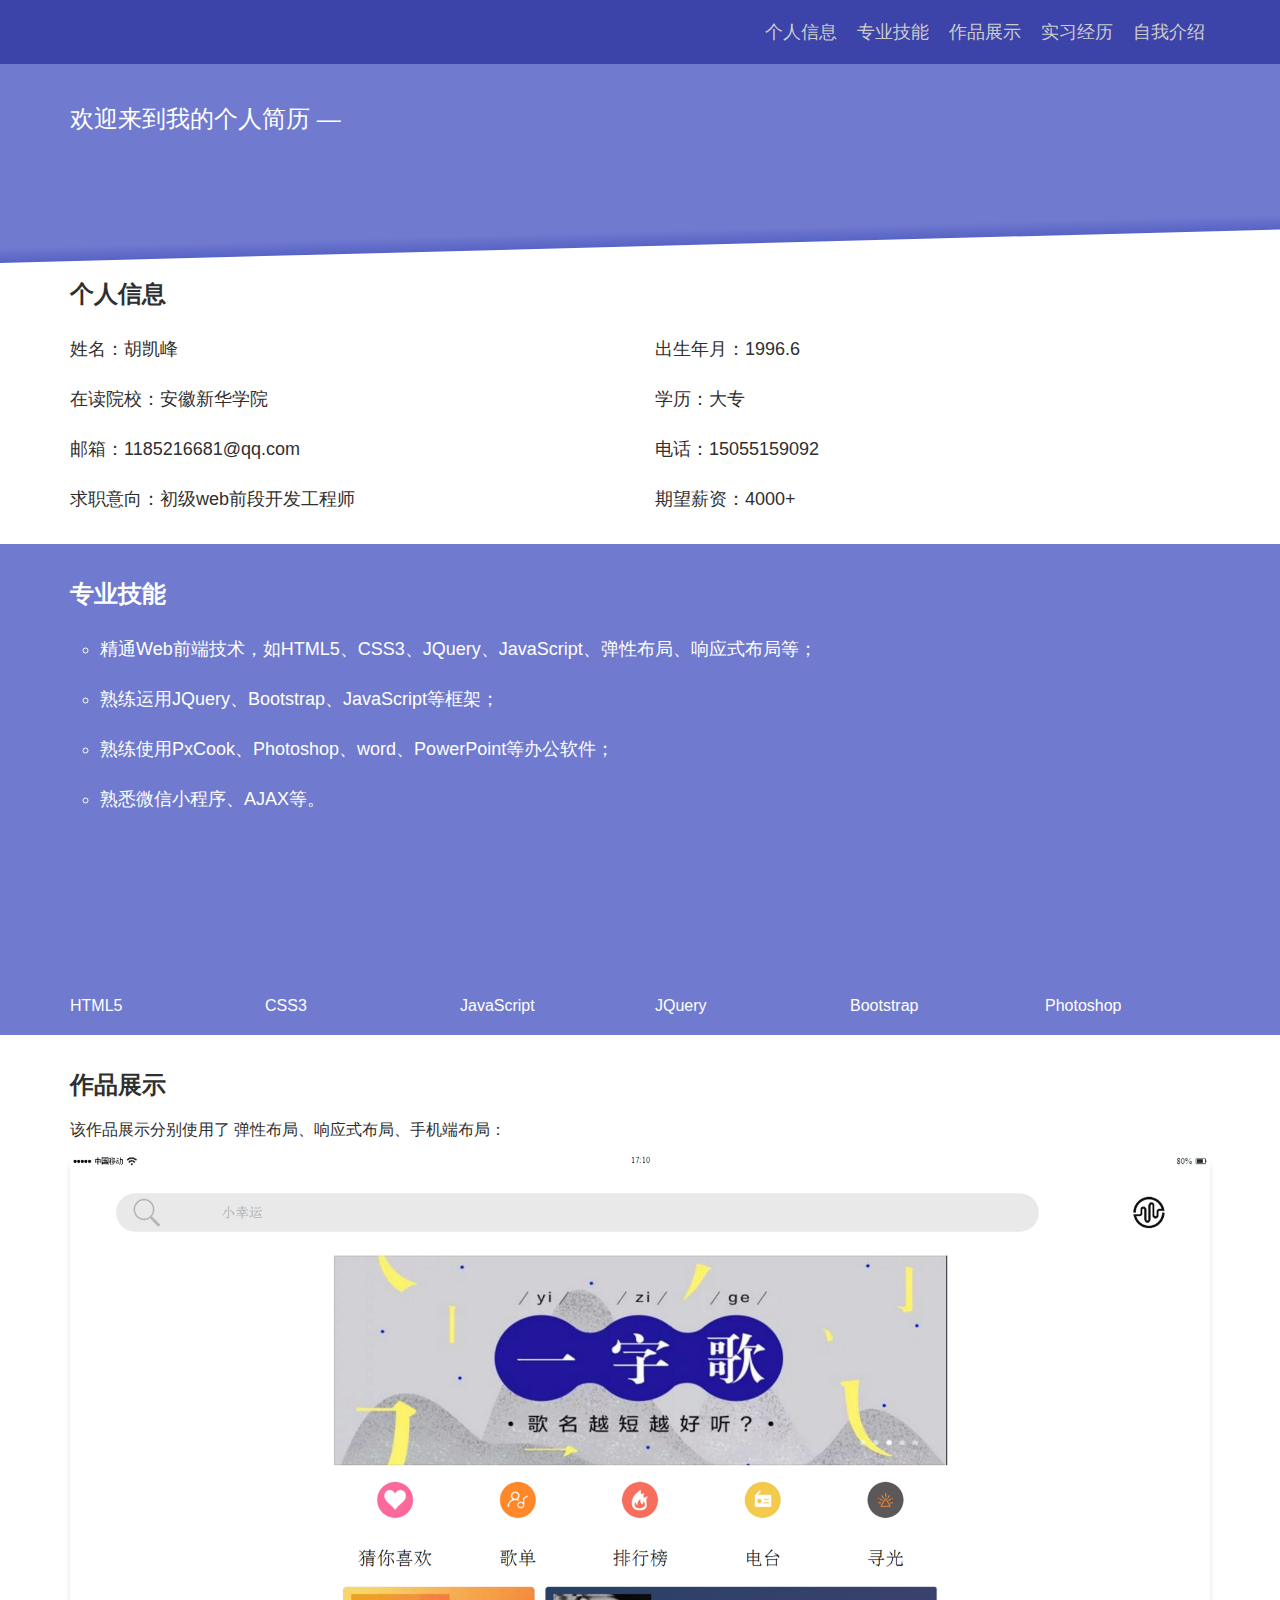
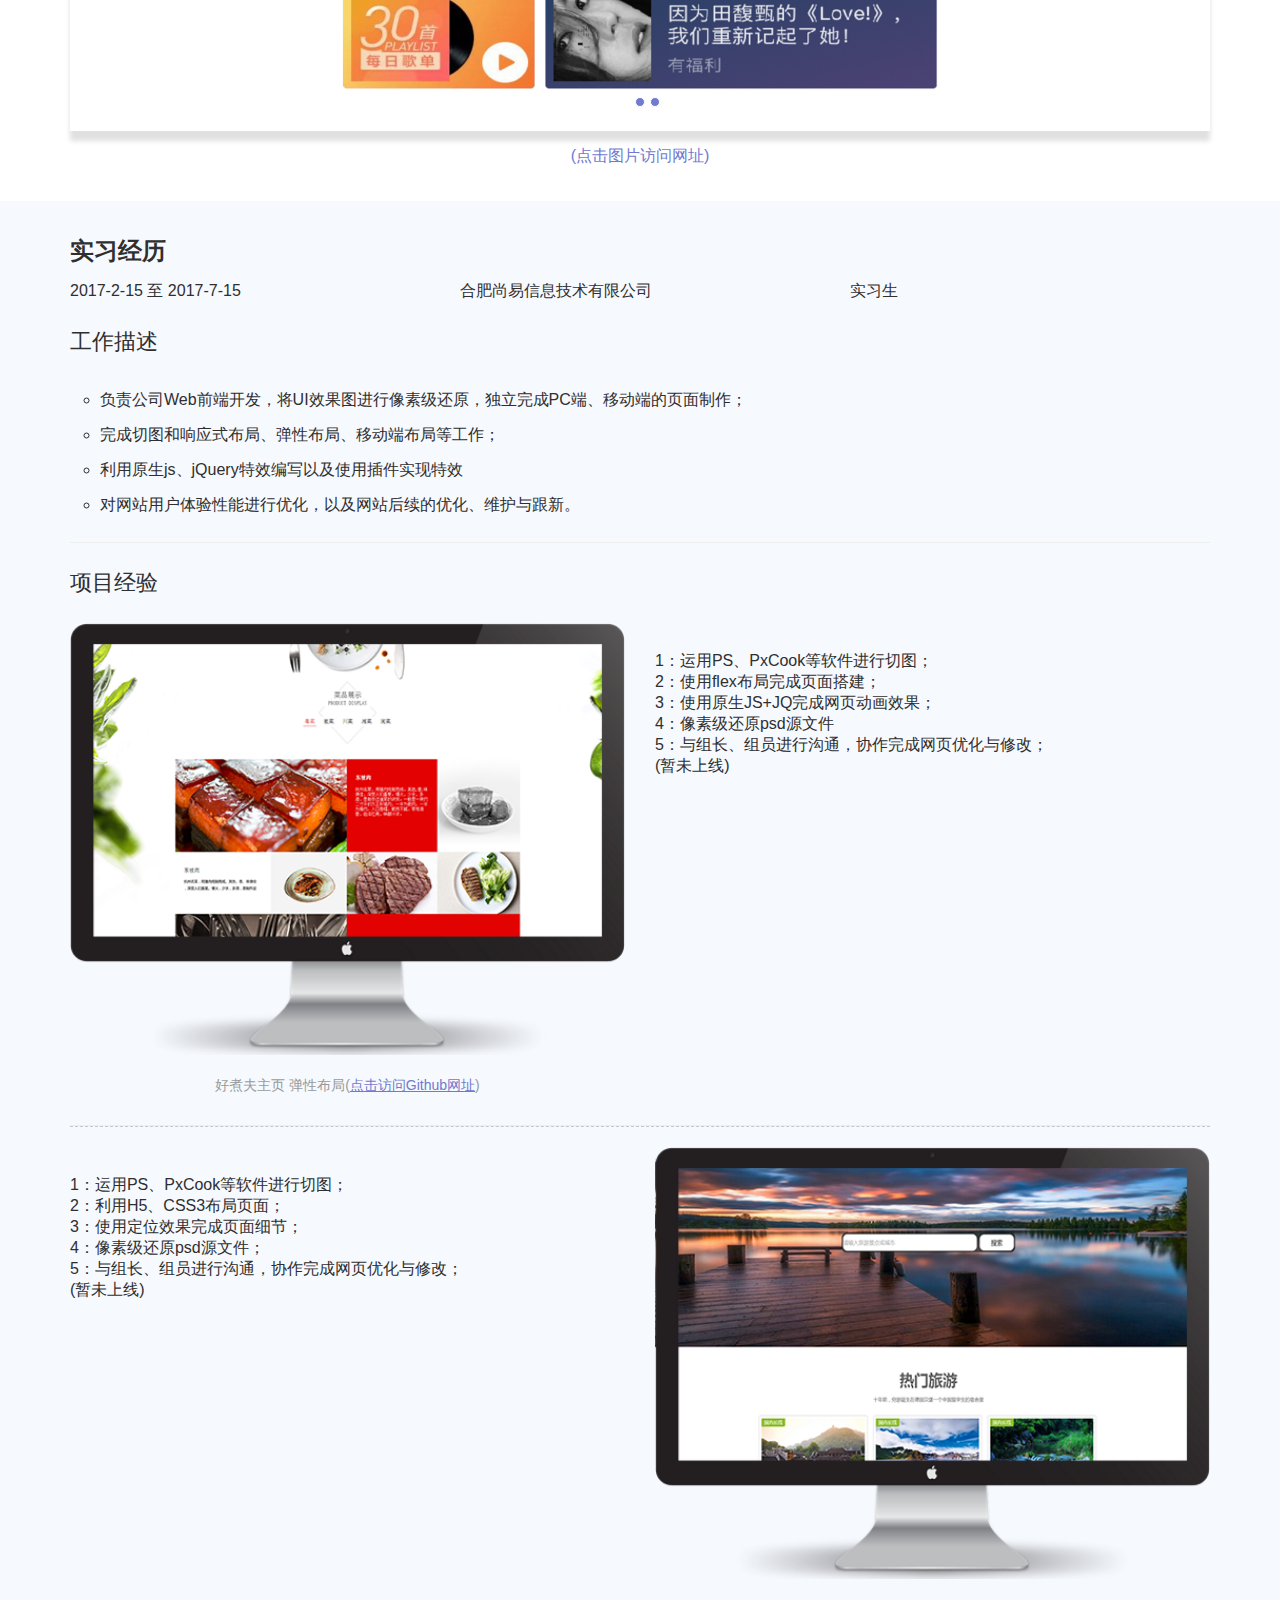
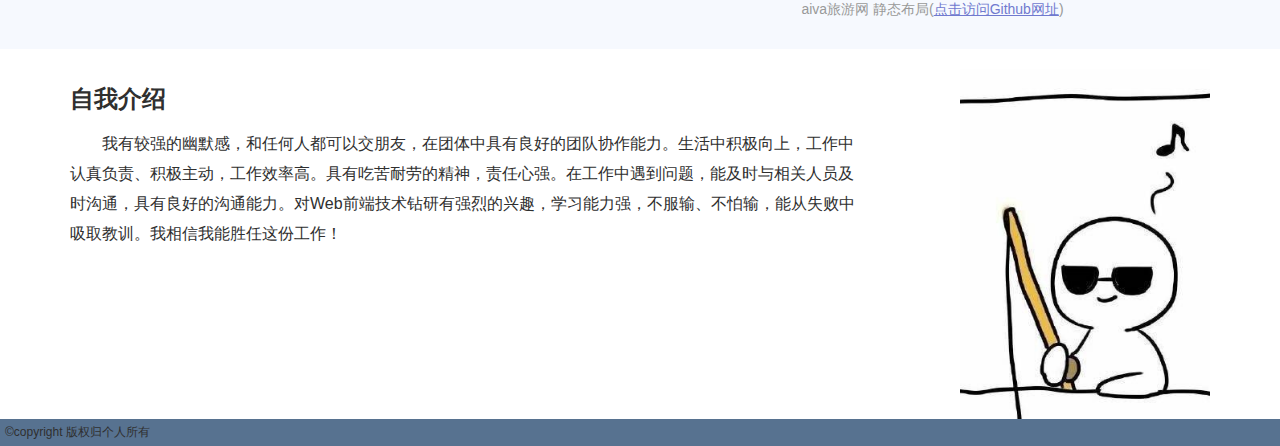
==== commit d8f8299e: "Add files via upload" ====
--- a/PC_Jl/index.html
+++ b/PC_Jl/index.html
@@ -12,6 +12,7 @@
 <link rel="stylesheet" type="text/css" href="css/index.css">
 <link href='http://cdn.webfont.youziku.com/webfonts/nomal/100565/19681/596eabbef629d80e28067a5c.css' rel='stylesheet' type='text/css' />
 <link rel="Shortcut Icon" href="imgs/logo.png" type="image/x-icon">
+<script type="text/javascript" src="jsjq/Progress.js"></script>
 <title>胡凯峰个人简历_电子档</title>
 </head>
 
@@ -79,51 +80,45 @@
                 <li>熟练运用JQuery、Bootstrap、JavaScript等框架；</li>
                 <li>熟练使用PxCook、Photoshop、word、PowerPoint等办公软件；</li>
                 <li>熟悉微信小程序、AJAX等。</li>
-            </ul>
-            <div class="row">
-                <div class="col-md-6">
-                    <div class="progress">
-                        <div class="progress-bar progress-bar-info" role="progressbar" aria-valuenow="95" aria-valuemin="0" aria-valuemax="100" style="width: 95%;">
-                            HTML5:95%
-                        </div>
-                    </div>
-                </div>
-                <div class="col-md-6">
-                    <div class="progress">
-                        <div class="progress-bar progress-bar-info" role="progressbar" aria-valuenow="95" aria-valuemin="0" aria-valuemax="100" style="width: 92%;">
-                            CSS3:92%
-                        </div>
-                    </div>
-                </div>
-                <div class="col-md-6">
-                    <div class="progress">
-                        <div class="progress-bar progress-bar-info" role="progressbar" aria-valuenow="95" aria-valuemin="0" aria-valuemax="100" style="width: 80%;">
-                            JavaScript:80%
-                        </div>
-                    </div>
-                </div>
-                <div class="col-md-6">
-                    <div class="progress">
-                        <div class="progress-bar progress-bar-info" role="progressbar" aria-valuenow="95" aria-valuemin="0" aria-valuemax="100" style="width: 86%;">
-                            JQuery:86%
-                        </div>
-                    </div>
-                </div>
-                <div class="col-md-6">
-                    <div class="progress">
-                        <div class="progress-bar progress-bar-info" role="progressbar" aria-valuenow="95" aria-valuemin="0" aria-valuemax="100" style="width: 88%;">
-                            Bootstrap:88%
-                        </div>
-                    </div>
-                </div>
-                <div class="col-md-6">  
-                    <div class="progress">
-                        <div class="progress-bar progress-bar-info" role="progressbar" aria-valuenow="80" aria-valuemin="0" aria-valuemax="100" style="width: 80%">
-                            PS:80%
-                        </div>
-                    </div> 
-                </div>            
-            </div>
+            </ul> 
+            <div class="row">
+            	<div class="col-md-2  col-sm-4 col-xs-6">
+                    <div class="can">
+                	    <canvas id="canvas1"></canvas>
+                    </div>
+                    <p>HTML5</p>
+                </div>
+                <div class="col-md-2  col-sm-4 col-xs-6">
+                    <div class="can">
+                	    <canvas id="canvas2"></canvas>
+                    </div>
+                    <p>CSS3</p>
+                </div>
+                <div class="col-md-2  col-sm-4 col-xs-6">
+                    <div class="can">
+                	    <canvas id="canvas3"></canvas>
+                    </div>
+                    <p>JavaScript</p>
+                </div>
+                <div class="col-md-2  col-sm-4 col-xs-6">
+                    <div class="can">
+                	    <canvas id="canvas4"></canvas>
+                    </div>
+                    <p>JQuery</p>
+                </div>
+                <div class="col-md-2  col-sm-4 col-xs-6">
+                    <div class="can">
+                	    <canvas id="canvas5"></canvas>
+                    </div>
+                    <p>Bootstrap</p>
+                </div>
+                <div class="col-md-2  col-sm-4 col-xs-6">
+                    <div class="can">
+                	    <canvas id="canvas6"></canvas>
+                    </div>
+                    <p>Photoshop</p>
+                </div>
+            </div>          
         </div>
     </div>
     <!--作品展示-->
@@ -224,18 +219,10 @@
             <p>我有较强的幽默感，和任何人都可以交朋友，在团体中具有良好的团队协作能力。生活中积极向上，工作中认真负责、积极主动，工作效率高。具有吃苦耐劳的精神，责任心强。在工作中遇到问题，能及时与相关人员及时沟通，具有良好的沟通能力。对Web前端技术钻研有强烈的兴趣，学习能力强，不服输、不怕输，能从失败中吸取教训。我相信我能胜任这份工作！</p>
         </div>
     </div>
+    
     <!--底部申明-->
      <div class="foot">
-         <div class="container">
-             <div class="row">
-                 <a href="#top2" class="col-md-2 col-xs-4">返回顶部</a>
-                 <a href="#info" class="col-md-2 col-xs-4">个人信息</a>
-                 <a href="#skill" class="col-md-2 col-xs-4">专业技能</a>
-                 <a href="#teach" class="col-md-2 col-xs-4">作品展示</a>
-                 <a href="#practice" class="col-md-2 col-xs-4">实习经历</a>
-                 <a href="#itd" class="col-md-2 col-xs-4">自我介绍</a>
-             </div>
-         </div>
+         &copy;copyright 版权归个人所有  
      </div>
      <!--返回顶部-->
      <a href="#top2"><div class="return" id="return">
@@ -278,18 +265,33 @@
 
             if( t >= 65 ) {
                 top_nav.style.background = "rgba(60,68,169,0.6)";
+                top_nav.style.boxShadow ="0 5px 5px #3c44a9";
+                top_nav.style.transition="all 0.5s ease";
                 top_nav.style.borderBottomLeftRadius = "30px";
                 top_img.style.display='block'
                // top_img.style.opacity="1"
             } else {                 
                 top_nav.style.background = "#3c44a9";  
                 top_nav.style.borderRadius = "0px"; 
+                top_nav.style.boxShadow ="none";
                // top_img.style.opacity="0"  
-                top_img.style.display='none' 
+                top_img.style.display='none';                
+                top_nav.style.transition="all 0.5s ease"
             };
 
         } 
     </script>
+    <!--百分比-->
+    <script type="text/javascript">
+		window.onload = function(){
+			new Progress().renderOne('canvas1',100,5,94);
+			new Progress().renderOne('canvas2',100,5,95);
+			new Progress().renderOne('canvas3',100,5,80);
+			new Progress().renderOne('canvas4',100,5,87);
+			new Progress().renderOne('canvas5',100,5,85);
+			new Progress().renderOne('canvas6',100,5,80);
+		}
+	</script>
 </body>
 
 </html>
--- a/PC_Jl/css/index.css
+++ b/PC_Jl/css/index.css
@@ -172,7 +172,11 @@
     padding-bottom: 20px;
 }
 .slide{
-    box-shadow: 0 5px 5px #e0e0e0;
+    box-shadow: 0 10px 5px #e0e0e0;
+    transition: all 0.5s ease;
+}
+.slide:hover{    
+    box-shadow: 0 10px 10px #2f2f2f;
 }
 .teach p{
     font-size: 16px;
@@ -234,7 +238,6 @@
 .practice img{
     width: 100%;
     height: auto;
-    box-shadow: 0 5px 5px #e0e0e0;
 }
 /*自我介绍*/
 .introduce{
@@ -277,6 +280,23 @@
 }
 .foot a:hover{
     color: #ccc;
+}
+/*返回顶部*/
+.return{
+    position: fixed;
+    bottom: 50px;
+    right: 0;
+    width: 50px;
+    height: 50px;
+    background: #3c44a9;
+    border-radius: 5px; 
+    padding: 10px;
+    display: none;
+    /*opacity: 0*/
+}
+.return img{
+    width: 100%;
+    height: auto;
 }
 @media (max-width:992px) {
     .top-div{
@@ -431,6 +451,9 @@
         font-size: 14px;
         line-height: 30px;
     }
+    #itd{
+        padding-bottom: 10px;
+    }
 }
 @media (max-width:490px){
     .masthead{
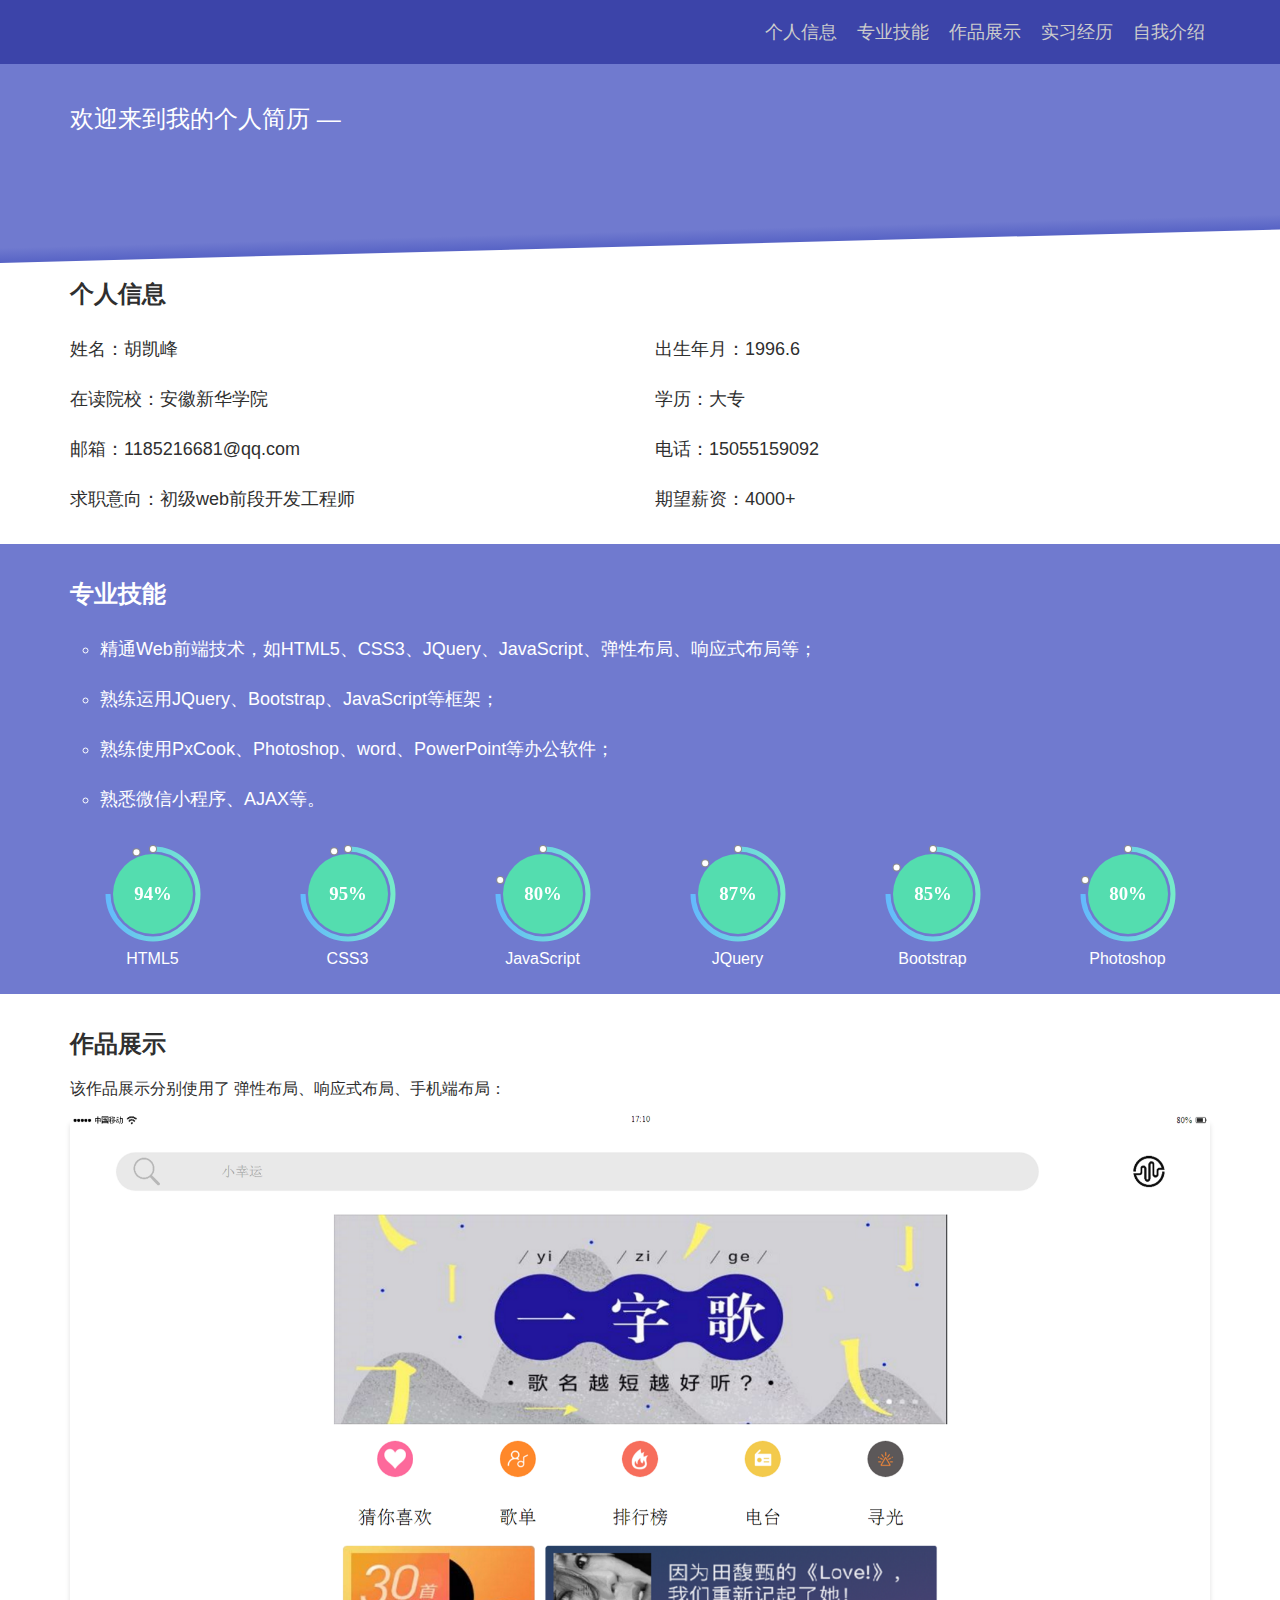
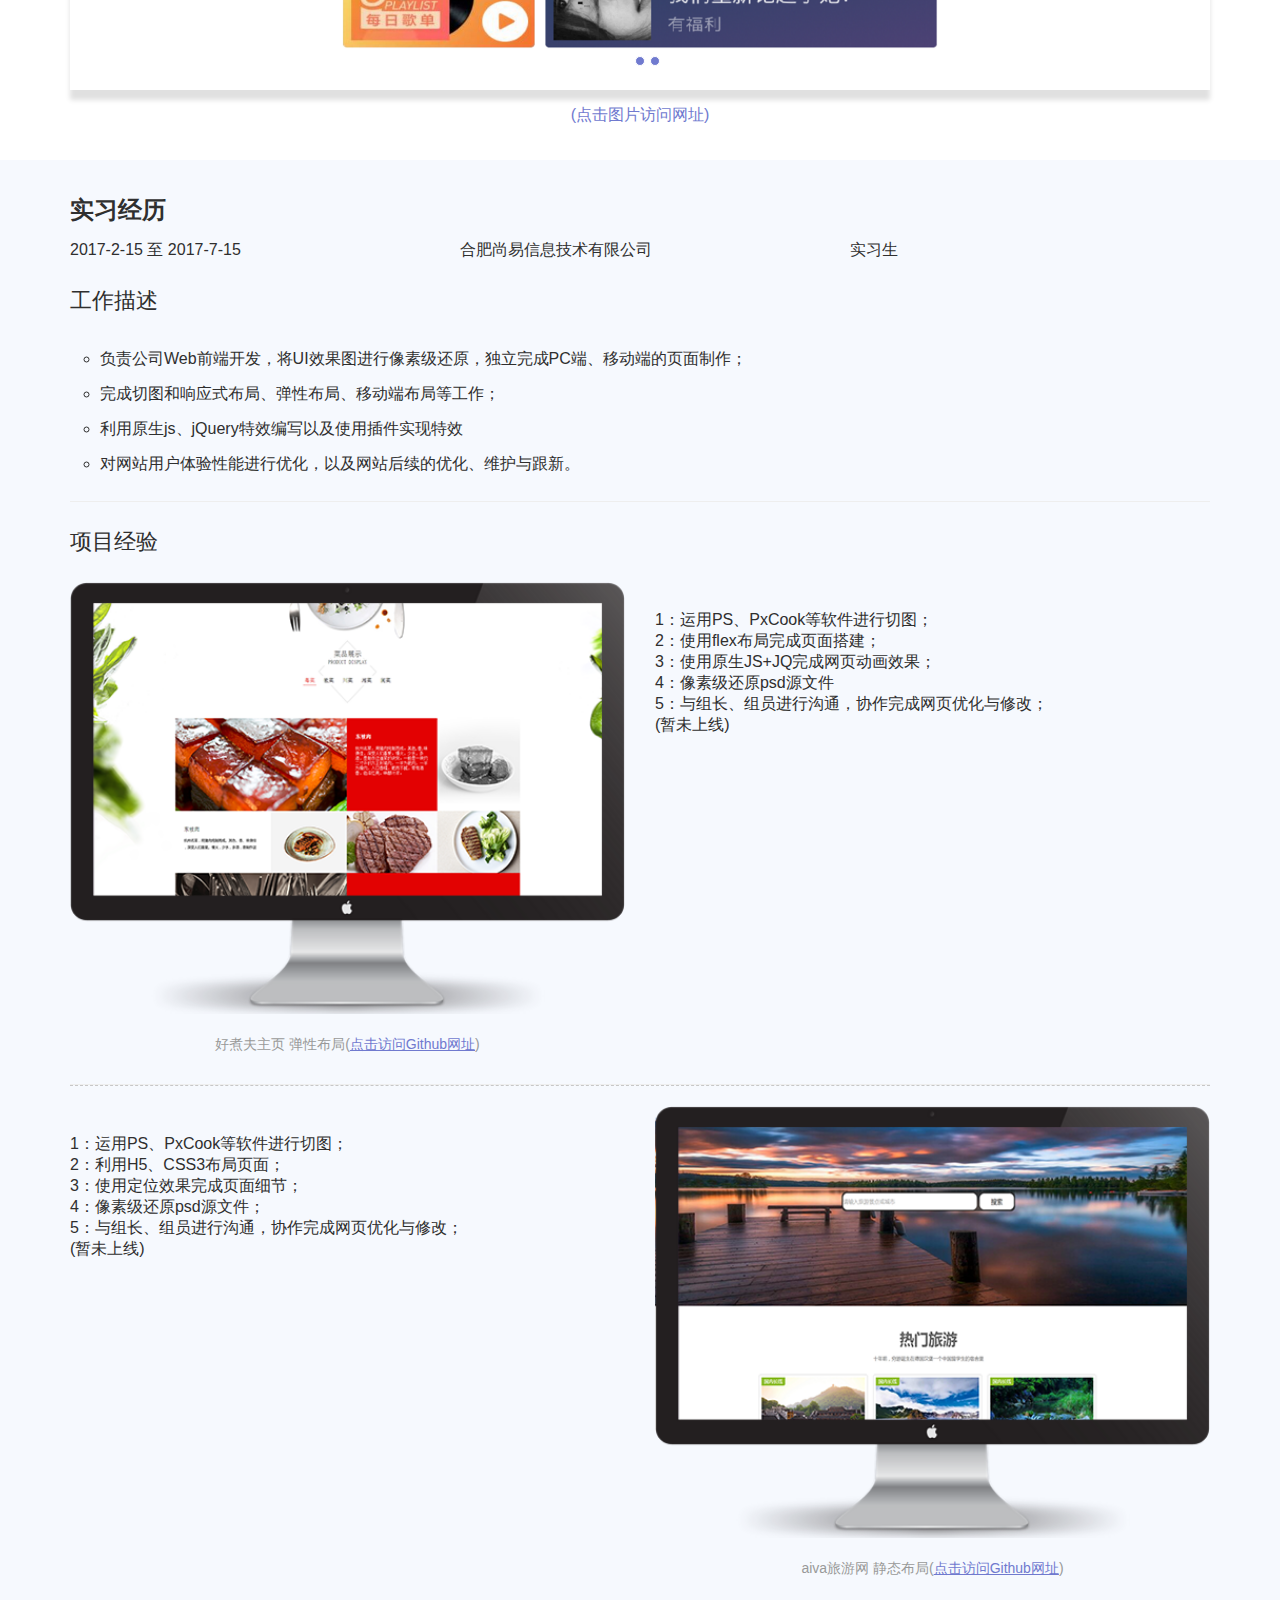
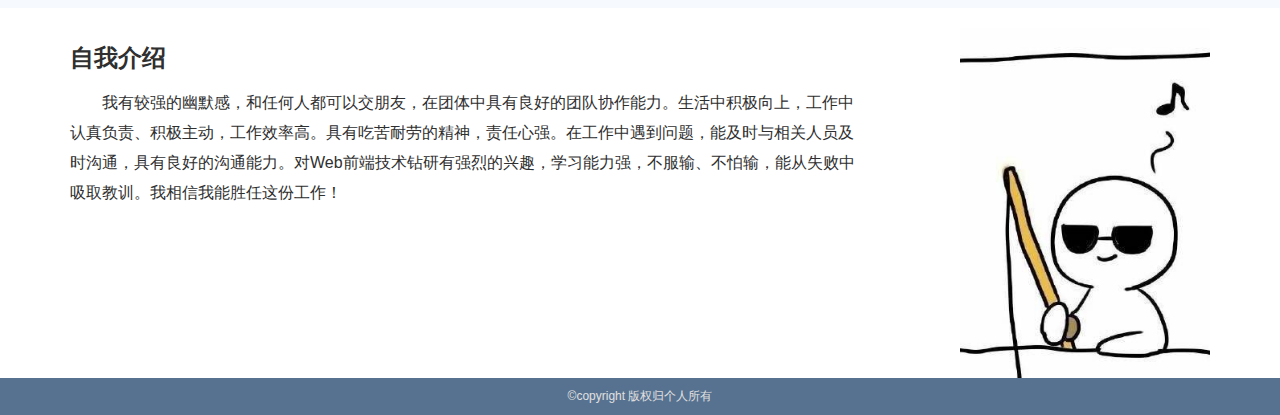
==== commit d46195bb: "Update index.html" ====
--- a/PC_Jl/index.html
+++ b/PC_Jl/index.html
@@ -266,17 +266,19 @@
             if( t >= 65 ) {
                 top_nav.style.background = "rgba(60,68,169,0.6)";
                 top_nav.style.boxShadow ="0 5px 5px #3c44a9";
-                top_nav.style.transition="all 0.5s ease";
+                top_nav.style.transition="all 0.5s ease";  
                 top_nav.style.borderBottomLeftRadius = "30px";
-                top_img.style.display='block'
+                top_img.style.right="0px";
+                top_img.style.transition="all 0.5s ease";
                // top_img.style.opacity="1"
             } else {                 
                 top_nav.style.background = "#3c44a9";  
                 top_nav.style.borderRadius = "0px"; 
                 top_nav.style.boxShadow ="none";
-               // top_img.style.opacity="0"  
-                top_img.style.display='none';                
-                top_nav.style.transition="all 0.5s ease"
+               // top_img.style.opacity="0"              
+                top_nav.style.transition="all 0.5s ease";
+                top_img.style.right="-50px";
+                top_img.style.transition="all 0.5s ease";
             };
 
         } 
--- a/PC_Jl/css/index.css
+++ b/PC_Jl/css/index.css
@@ -160,9 +160,14 @@
     font-size: 18px;
     line-height: 50px;
 }
-.progress{
-    max-width: 500px;
-    width: 90%;
+.skill .row .can{
+    margin: 0 auto;
+    width: 100px;
+    height: 100px;
+}
+.skill .row p{
+    text-align: center;
+    line-height: 30px;
 }
 /*作品展示*/
 .teach{
@@ -239,6 +244,9 @@
     width: 100%;
     height: auto;
 }
+#chart {
+	margin:0 auto;
+}
 /*自我介绍*/
 .introduce{
     height: auto;
@@ -268,19 +276,11 @@
     width: 100%;
     height: auto;
     background: #577290;
-    padding: 5px;
-}
-.foot a{
-    font-size: 16px;
-    color: #999;
+    padding: 10px;
     text-align: center;
-    line-height: 26px;
-    text-decoration: none;
-    transition: all 0.2s ease;
-}
-.foot a:hover{
-    color: #ccc;
-}
+    color: #e0e0e0;
+}
+
 /*返回顶部*/
 .return{
     position: fixed;
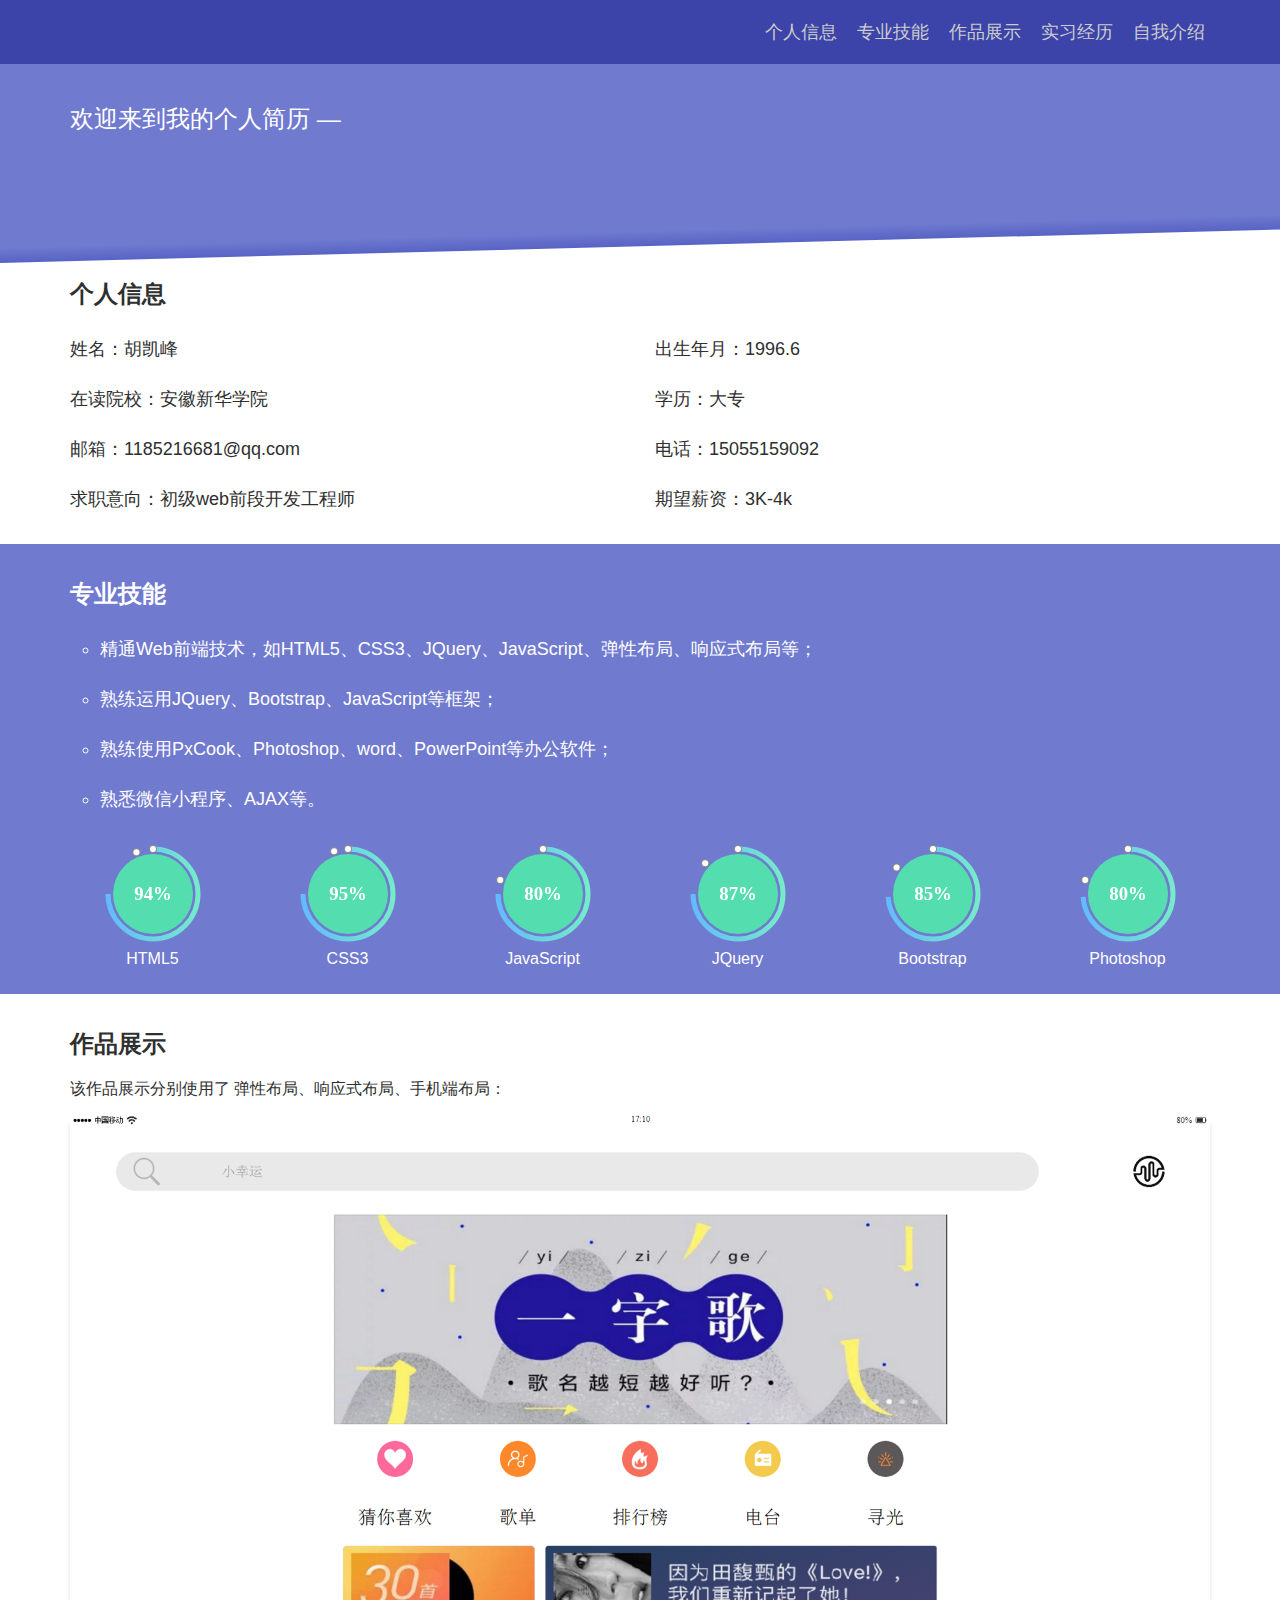
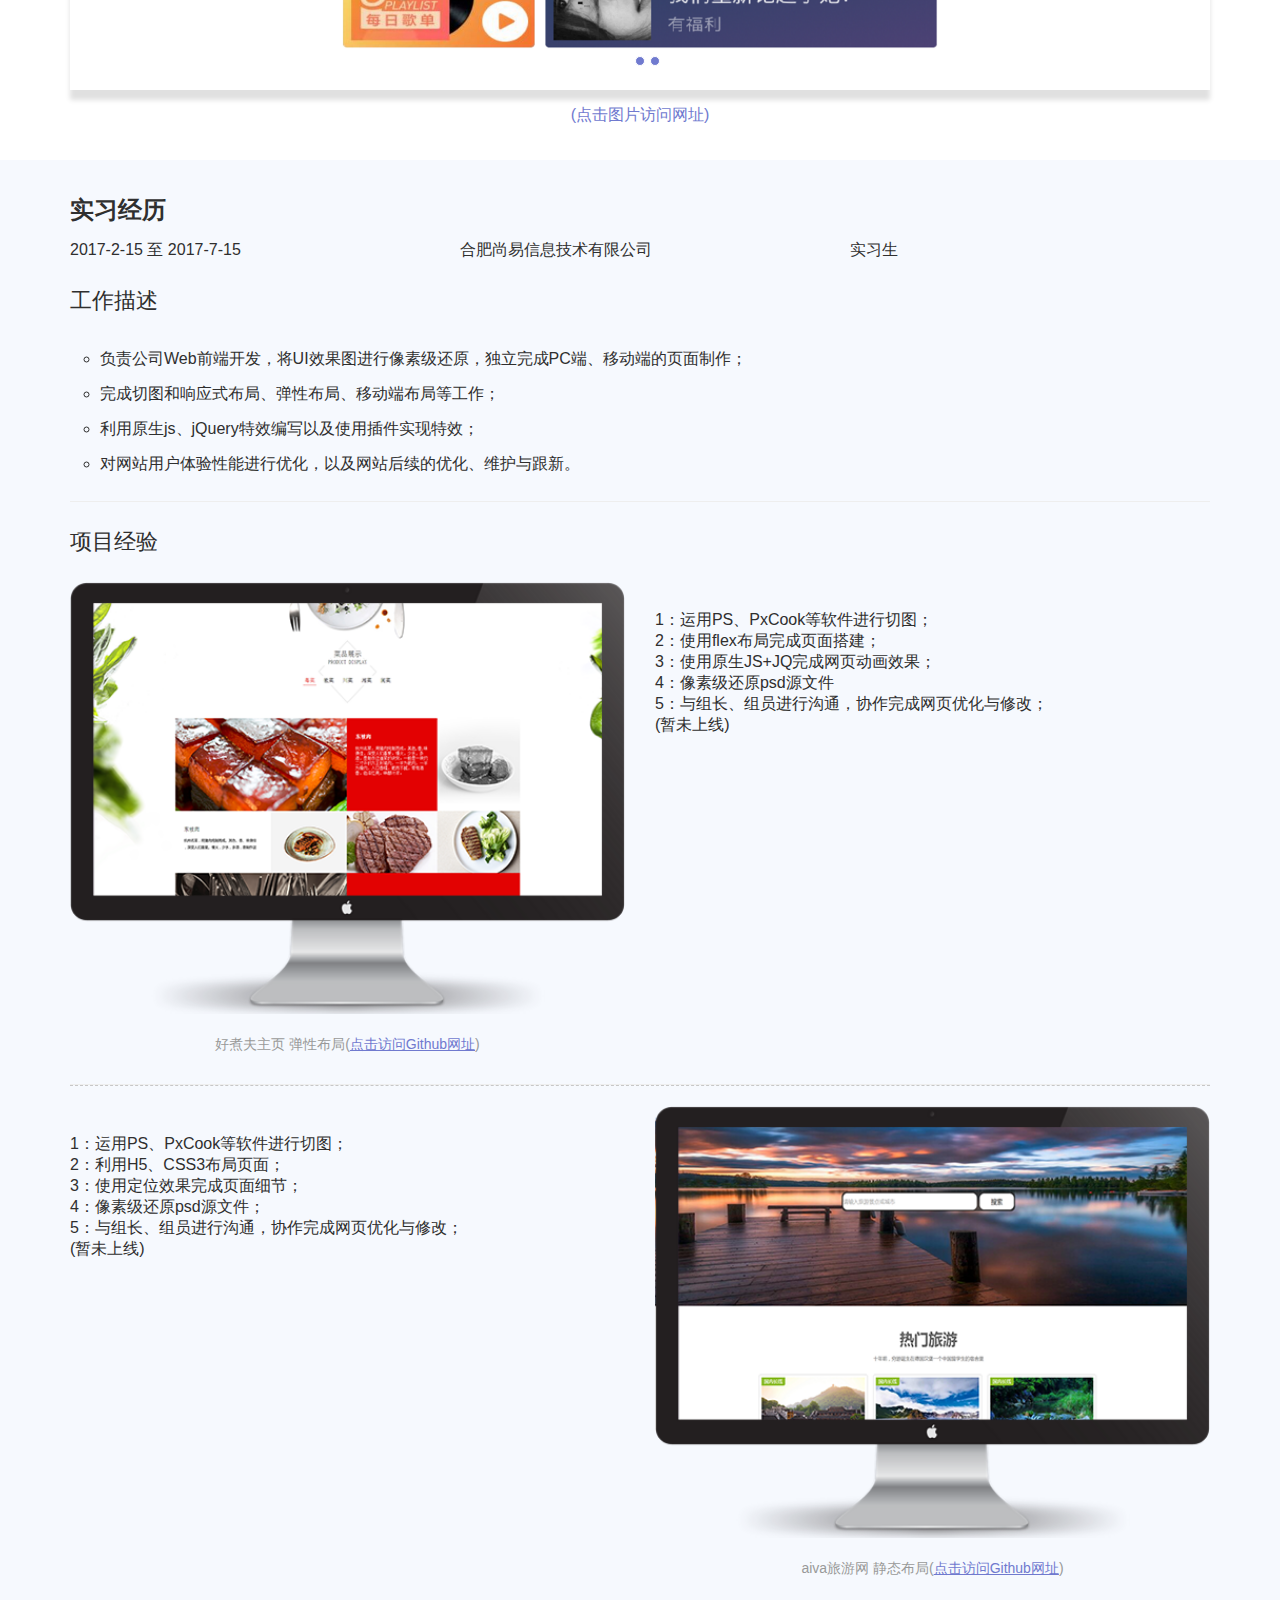
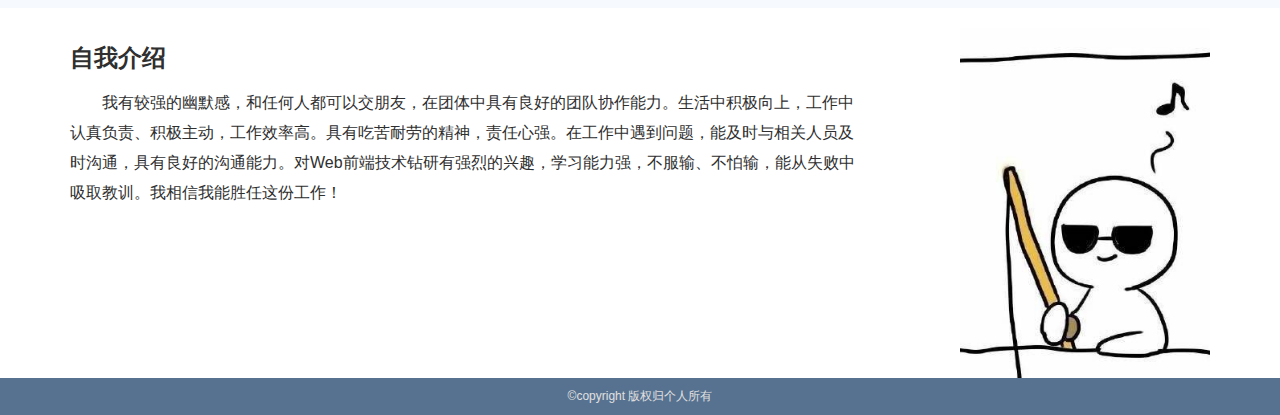
==== commit 72d3fed9: "Update index.html" ====
--- a/PC_Jl/index.html
+++ b/PC_Jl/index.html
@@ -67,7 +67,7 @@
                 <div class="col-md-6">邮箱：1185216681@qq.com</div>
                 <div class="col-md-6">电话：15055159092</div>
                 <div class="col-md-6">求职意向：初级web前段开发工程师</div>
-                <div class="col-md-6">期望薪资：4000+</div>
+                <div class="col-md-6">期望薪资：3K-4k</div>
             </div>
         </div>
     </div>
@@ -163,7 +163,7 @@
             <ul>
                 <li>负责公司Web前端开发，将UI效果图进行像素级还原，独立完成PC端、移动端的页面制作；</li>
                 <li>完成切图和响应式布局、弹性布局、移动端布局等工作；</li>
-                <li>利用原生js、jQuery特效编写以及使用插件实现特效</li>
+                <li>利用原生js、jQuery特效编写以及使用插件实现特效；</li>
                 <li>对网站用户体验性能进行优化，以及网站后续的优化、维护与跟新。</li>
             </ul>
             <hr>
--- a/PC_Jl/css/index.css
+++ b/PC_Jl/css/index.css
@@ -285,14 +285,12 @@
 .return{
     position: fixed;
     bottom: 50px;
-    right: 0;
+    right: -50px;
     width: 50px;
     height: 50px;
     background: #3c44a9;
     border-radius: 5px; 
     padding: 10px;
-    display: none;
-    /*opacity: 0*/
 }
 .return img{
     width: 100%;
